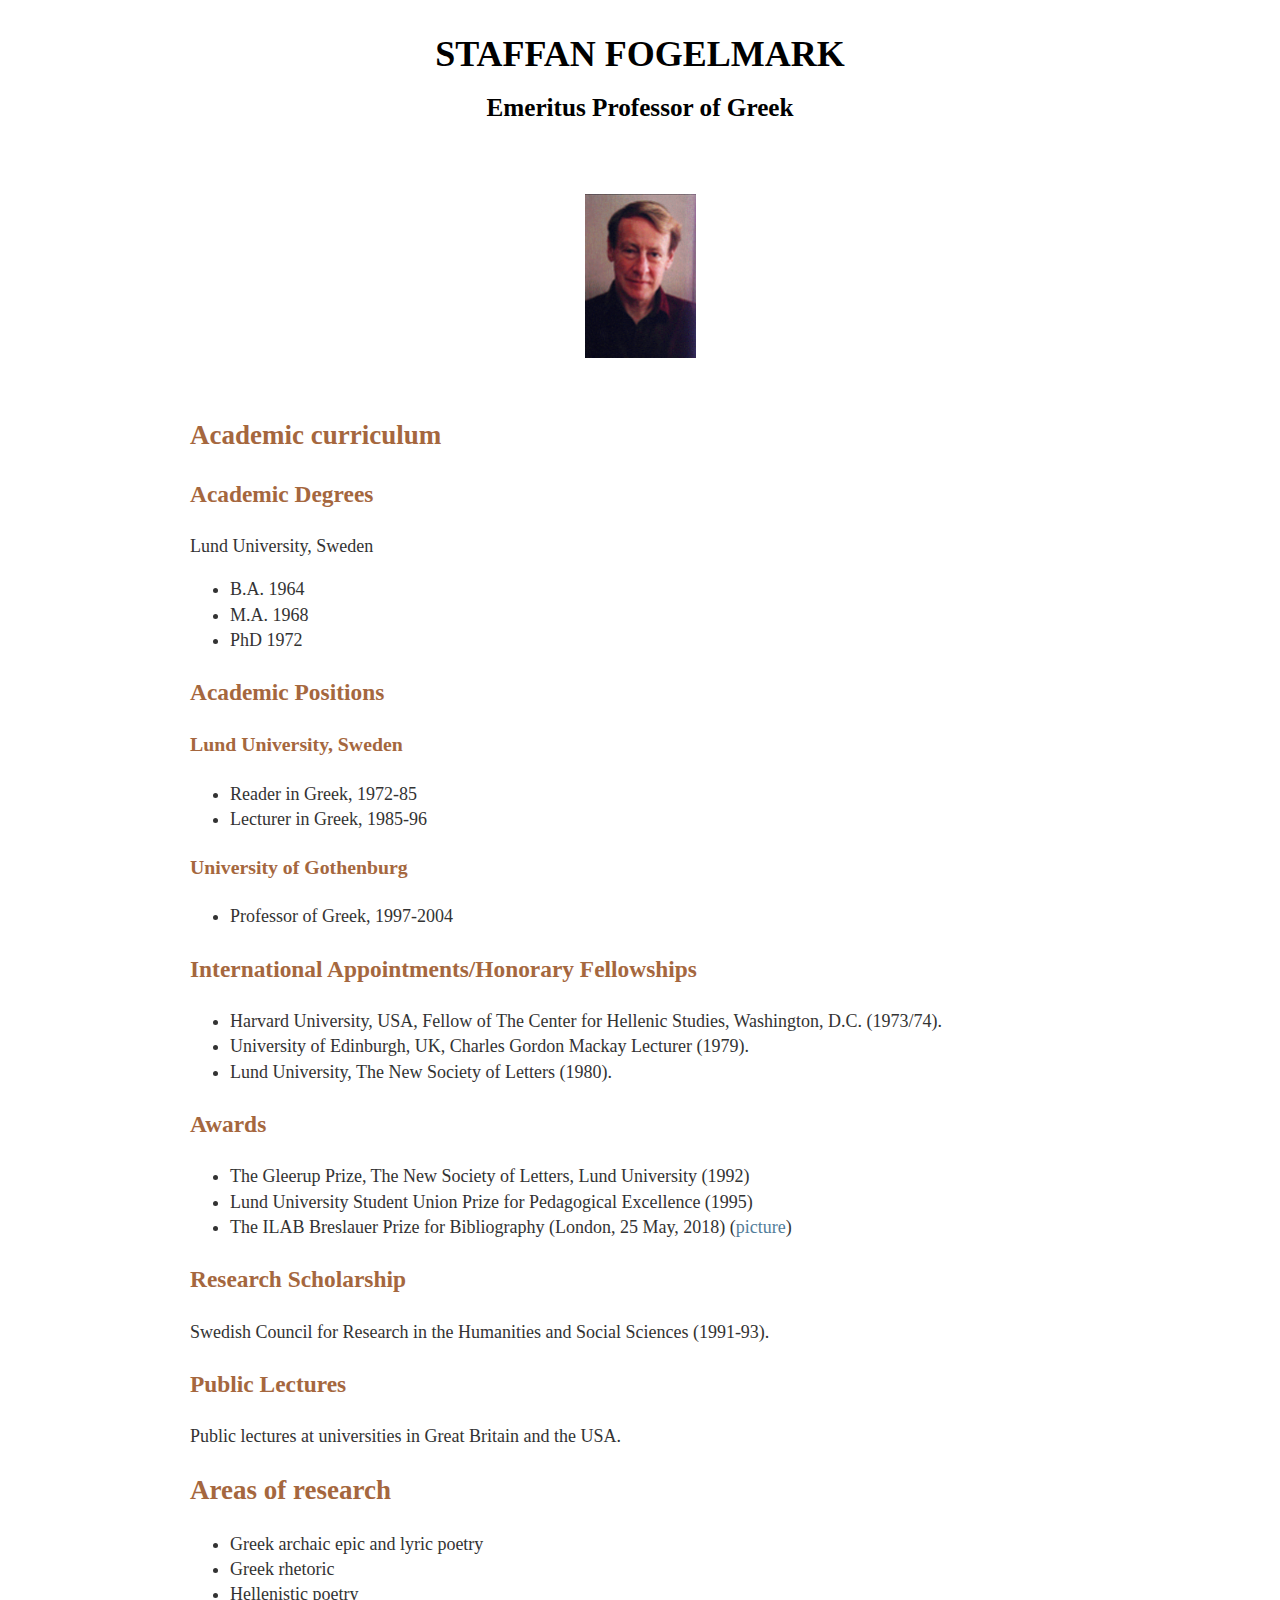
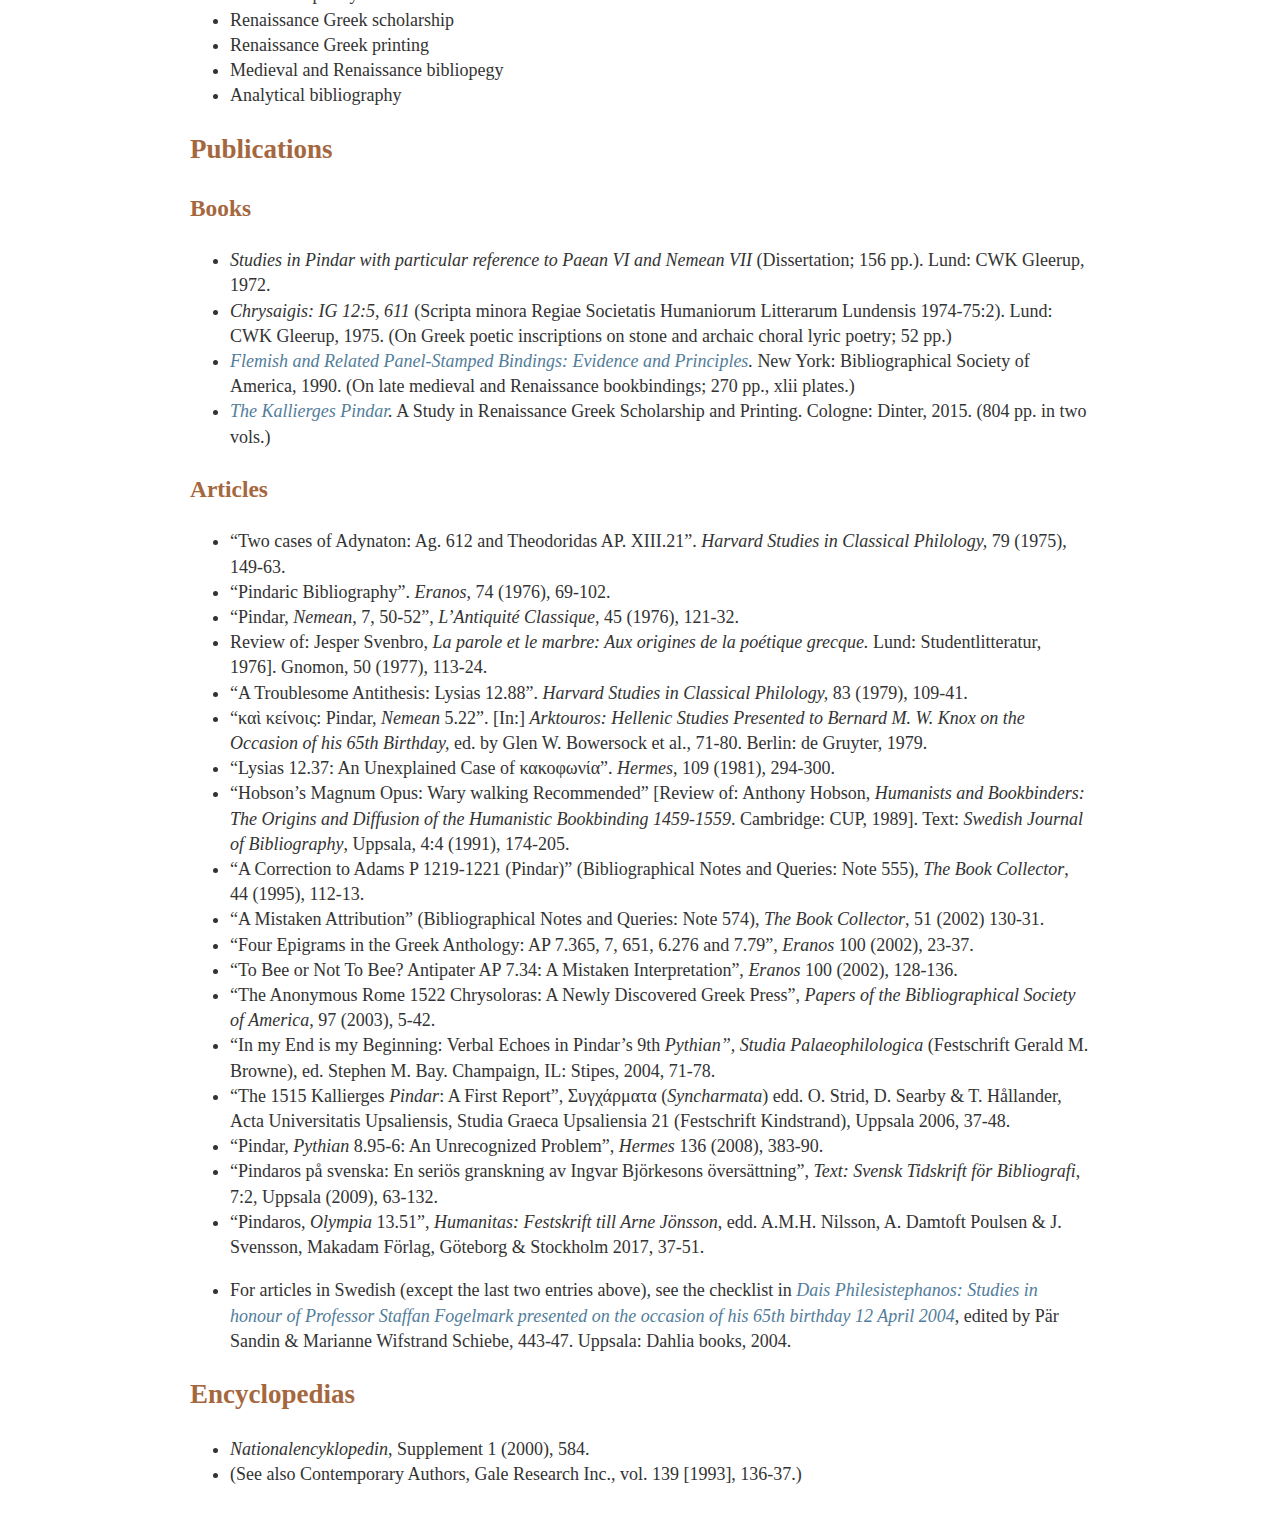
==== index.html @ eb16dbd5 "Add festskrift page, & update all html files to new css" ====
<?xml version="1.0" encoding="utf-8"?>
<!DOCTYPE html PUBLIC "-//W3C//DTD XHTML 1.0 Strict//EN"
"http://www.w3.org/TR/xhtml1/DTD/xhtml1-strict.dtd">
<html xmlns="http://www.w3.org/1999/xhtml" lang="en" xml:lang="en">
<head>
<!-- 2020-06-21 Sun 19:26 -->
<meta http-equiv="Content-Type" content="text/html;charset=utf-8" />
<meta name="viewport" content="width=device-width, initial-scale=1" />
<title>STAFFAN FOGELMARK</title>
<meta name="generator" content="Org mode" />
<meta name="description" content="Official homepage of Professor Staffan Fogelmark"
 />
<meta name="keywords" content="Staffan Fogelmark staffan fogelmark" />
<style type="text/css">
 <!--/*--><![CDATA[/*><!--*/
  .title  { text-align: center;
             margin-bottom: .2em; }
  .subtitle { text-align: center;
              font-size: medium;
              font-weight: bold;
              margin-top:0; }
  .todo   { font-family: monospace; color: red; }
  .done   { font-family: monospace; color: green; }
  .priority { font-family: monospace; color: orange; }
  .tag    { background-color: #eee; font-family: monospace;
            padding: 2px; font-size: 80%; font-weight: normal; }
  .timestamp { color: #bebebe; }
  .timestamp-kwd { color: #5f9ea0; }
  .org-right  { margin-left: auto; margin-right: 0px;  text-align: right; }
  .org-left   { margin-left: 0px;  margin-right: auto; text-align: left; }
  .org-center { margin-left: auto; margin-right: auto; text-align: center; }
  .underline { text-decoration: underline; }
  #postamble p, #preamble p { font-size: 90%; margin: .2em; }
  p.verse { margin-left: 3%; }
  pre {
    border: 1px solid #ccc;
    box-shadow: 3px 3px 3px #eee;
    padding: 8pt;
    font-family: monospace;
    overflow: auto;
    margin: 1.2em;
  }
  pre.src {
    position: relative;
    overflow: visible;
    padding-top: 1.2em;
  }
  pre.src:before {
    display: none;
    position: absolute;
    background-color: white;
    top: -10px;
    right: 10px;
    padding: 3px;
    border: 1px solid black;
  }
  pre.src:hover:before { display: inline;}
  /* Languages per Org manual */
  pre.src-asymptote:before { content: 'Asymptote'; }
  pre.src-awk:before { content: 'Awk'; }
  pre.src-C:before { content: 'C'; }
  /* pre.src-C++ doesn't work in CSS */
  pre.src-clojure:before { content: 'Clojure'; }
  pre.src-css:before { content: 'CSS'; }
  pre.src-D:before { content: 'D'; }
  pre.src-ditaa:before { content: 'ditaa'; }
  pre.src-dot:before { content: 'Graphviz'; }
  pre.src-calc:before { content: 'Emacs Calc'; }
  pre.src-emacs-lisp:before { content: 'Emacs Lisp'; }
  pre.src-fortran:before { content: 'Fortran'; }
  pre.src-gnuplot:before { content: 'gnuplot'; }
  pre.src-haskell:before { content: 'Haskell'; }
  pre.src-hledger:before { content: 'hledger'; }
  pre.src-java:before { content: 'Java'; }
  pre.src-js:before { content: 'Javascript'; }
  pre.src-latex:before { content: 'LaTeX'; }
  pre.src-ledger:before { content: 'Ledger'; }
  pre.src-lisp:before { content: 'Lisp'; }
  pre.src-lilypond:before { content: 'Lilypond'; }
  pre.src-lua:before { content: 'Lua'; }
  pre.src-matlab:before { content: 'MATLAB'; }
  pre.src-mscgen:before { content: 'Mscgen'; }
  pre.src-ocaml:before { content: 'Objective Caml'; }
  pre.src-octave:before { content: 'Octave'; }
  pre.src-org:before { content: 'Org mode'; }
  pre.src-oz:before { content: 'OZ'; }
  pre.src-plantuml:before { content: 'Plantuml'; }
  pre.src-processing:before { content: 'Processing.js'; }
  pre.src-python:before { content: 'Python'; }
  pre.src-R:before { content: 'R'; }
  pre.src-ruby:before { content: 'Ruby'; }
  pre.src-sass:before { content: 'Sass'; }
  pre.src-scheme:before { content: 'Scheme'; }
  pre.src-screen:before { content: 'Gnu Screen'; }
  pre.src-sed:before { content: 'Sed'; }
  pre.src-sh:before { content: 'shell'; }
  pre.src-sql:before { content: 'SQL'; }
  pre.src-sqlite:before { content: 'SQLite'; }
  /* additional languages in org.el's org-babel-load-languages alist */
  pre.src-forth:before { content: 'Forth'; }
  pre.src-io:before { content: 'IO'; }
  pre.src-J:before { content: 'J'; }
  pre.src-makefile:before { content: 'Makefile'; }
  pre.src-maxima:before { content: 'Maxima'; }
  pre.src-perl:before { content: 'Perl'; }
  pre.src-picolisp:before { content: 'Pico Lisp'; }
  pre.src-scala:before { content: 'Scala'; }
  pre.src-shell:before { content: 'Shell Script'; }
  pre.src-ebnf2ps:before { content: 'ebfn2ps'; }
  /* additional language identifiers per "defun org-babel-execute"
       in ob-*.el */
  pre.src-cpp:before  { content: 'C++'; }
  pre.src-abc:before  { content: 'ABC'; }
  pre.src-coq:before  { content: 'Coq'; }
  pre.src-groovy:before  { content: 'Groovy'; }
  /* additional language identifiers from org-babel-shell-names in
     ob-shell.el: ob-shell is the only babel language using a lambda to put
     the execution function name together. */
  pre.src-bash:before  { content: 'bash'; }
  pre.src-csh:before  { content: 'csh'; }
  pre.src-ash:before  { content: 'ash'; }
  pre.src-dash:before  { content: 'dash'; }
  pre.src-ksh:before  { content: 'ksh'; }
  pre.src-mksh:before  { content: 'mksh'; }
  pre.src-posh:before  { content: 'posh'; }
  /* Additional Emacs modes also supported by the LaTeX listings package */
  pre.src-ada:before { content: 'Ada'; }
  pre.src-asm:before { content: 'Assembler'; }
  pre.src-caml:before { content: 'Caml'; }
  pre.src-delphi:before { content: 'Delphi'; }
  pre.src-html:before { content: 'HTML'; }
  pre.src-idl:before { content: 'IDL'; }
  pre.src-mercury:before { content: 'Mercury'; }
  pre.src-metapost:before { content: 'MetaPost'; }
  pre.src-modula-2:before { content: 'Modula-2'; }
  pre.src-pascal:before { content: 'Pascal'; }
  pre.src-ps:before { content: 'PostScript'; }
  pre.src-prolog:before { content: 'Prolog'; }
  pre.src-simula:before { content: 'Simula'; }
  pre.src-tcl:before { content: 'tcl'; }
  pre.src-tex:before { content: 'TeX'; }
  pre.src-plain-tex:before { content: 'Plain TeX'; }
  pre.src-verilog:before { content: 'Verilog'; }
  pre.src-vhdl:before { content: 'VHDL'; }
  pre.src-xml:before { content: 'XML'; }
  pre.src-nxml:before { content: 'XML'; }
  /* add a generic configuration mode; LaTeX export needs an additional
     (add-to-list 'org-latex-listings-langs '(conf " ")) in .emacs */
  pre.src-conf:before { content: 'Configuration File'; }

  table { border-collapse:collapse; }
  caption.t-above { caption-side: top; }
  caption.t-bottom { caption-side: bottom; }
  td, th { vertical-align:top;  }
  th.org-right  { text-align: center;  }
  th.org-left   { text-align: center;   }
  th.org-center { text-align: center; }
  td.org-right  { text-align: right;  }
  td.org-left   { text-align: left;   }
  td.org-center { text-align: center; }
  dt { font-weight: bold; }
  .footpara { display: inline; }
  .footdef  { margin-bottom: 1em; }
  .figure { padding: 1em; }
  .figure p { text-align: center; }
  .inlinetask {
    padding: 10px;
    border: 2px solid gray;
    margin: 10px;
    background: #ffffcc;
  }
  #org-div-home-and-up
   { text-align: right; font-size: 70%; white-space: nowrap; }
  textarea { overflow-x: auto; }
  .linenr { font-size: smaller }
  .code-highlighted { background-color: #ffff00; }
  .org-info-js_info-navigation { border-style: none; }
  #org-info-js_console-label
    { font-size: 10px; font-weight: bold; white-space: nowrap; }
  .org-info-js_search-highlight
    { background-color: #ffff00; color: #000000; font-weight: bold; }
  .org-svg { width: 90%; }
  /*]]>*/-->
</style>
<link rel="stylesheet" type="text/css" href="css/orgcss.css"/>
<script type="text/javascript">
/*
@licstart  The following is the entire license notice for the
JavaScript code in this tag.

Copyright (C) 2012-2019 Free Software Foundation, Inc.

The JavaScript code in this tag is free software: you can
redistribute it and/or modify it under the terms of the GNU
General Public License (GNU GPL) as published by the Free Software
Foundation, either version 3 of the License, or (at your option)
any later version.  The code is distributed WITHOUT ANY WARRANTY;
without even the implied warranty of MERCHANTABILITY or FITNESS
FOR A PARTICULAR PURPOSE.  See the GNU GPL for more details.

As additional permission under GNU GPL version 3 section 7, you
may distribute non-source (e.g., minimized or compacted) forms of
that code without the copy of the GNU GPL normally required by
section 4, provided you include this license notice and a URL
through which recipients can access the Corresponding Source.


@licend  The above is the entire license notice
for the JavaScript code in this tag.
*/
<!--/*--><![CDATA[/*><!--*/
 function CodeHighlightOn(elem, id)
 {
   var target = document.getElementById(id);
   if(null != target) {
     elem.cacheClassElem = elem.className;
     elem.cacheClassTarget = target.className;
     target.className = "code-highlighted";
     elem.className   = "code-highlighted";
   }
 }
 function CodeHighlightOff(elem, id)
 {
   var target = document.getElementById(id);
   if(elem.cacheClassElem)
     elem.className = elem.cacheClassElem;
   if(elem.cacheClassTarget)
     target.className = elem.cacheClassTarget;
 }
/*]]>*///-->
</script>
</head>
<body>
<div id="content">
<h1 class="title">STAFFAN FOGELMARK
<br />
<span class="subtitle">Emeritus Professor of Greek</span>
</h1>

<div class="figure">
<p><img src="fig/1272916_fogelmark.jpg" alt="1272916_fogelmark.jpg" />
</p>
</div>

<div id="outline-container-org87a8f55" class="outline-2">
<h2 id="org87a8f55">Academic curriculum</h2>
<div class="outline-text-2" id="text-org87a8f55">
</div>
<div id="outline-container-orgca1eeba" class="outline-3">
<h3 id="orgca1eeba">Academic Degrees</h3>
<div class="outline-text-3" id="text-orgca1eeba">
<p>
Lund University, Sweden
</p>
<ul class="org-ul">
<li>B.A. 1964</li>
<li>M.A. 1968</li>
<li>PhD 1972</li>
</ul>
</div>
</div>

<div id="outline-container-org11db9a5" class="outline-3">
<h3 id="org11db9a5">Academic Positions</h3>
<div class="outline-text-3" id="text-org11db9a5">
</div>
<div id="outline-container-org9c4eff7" class="outline-4">
<h4 id="org9c4eff7">Lund University, Sweden</h4>
<div class="outline-text-4" id="text-org9c4eff7">
<ul class="org-ul">
<li>Reader in Greek, 1972-85</li>
<li>Lecturer in Greek, 1985-96</li>
</ul>
</div>
</div>
<div id="outline-container-orgf4e1d28" class="outline-4">
<h4 id="orgf4e1d28">University of Gothenburg</h4>
<div class="outline-text-4" id="text-orgf4e1d28">
<ul class="org-ul">
<li>Professor of Greek, 1997-2004</li>
</ul>
</div>
</div>
</div>
<div id="outline-container-org08e26ce" class="outline-3">
<h3 id="org08e26ce">International Appointments/Honorary Fellowships</h3>
<div class="outline-text-3" id="text-org08e26ce">
<ul class="org-ul">
<li>Harvard University, USA, Fellow of The Center for Hellenic Studies,
Washington, D.C. (1973/74).</li>
<li>University of Edinburgh, UK,  Charles Gordon Mackay Lecturer (1979).</li>
<li>Lund University, The New Society of Letters (1980).</li>
</ul>
</div>
</div>
<div id="outline-container-org1803534" class="outline-3">
<h3 id="org1803534">Awards</h3>
<div class="outline-text-3" id="text-org1803534">
<ul class="org-ul">
<li>The Gleerup Prize, The New Society of Letters, Lund University (1992)</li>
<li>Lund University Student Union Prize for Pedagogical Excellence (1995)</li>
<li>The ILAB Breslauer Prize for Bibliography (London, 25 May, 2018)
(<a href="fig/ILAB.jpg">picture</a>)</li>
</ul>
</div>
</div>

<div id="outline-container-org3fcc61d" class="outline-3">
<h3 id="org3fcc61d">Research Scholarship</h3>
<div class="outline-text-3" id="text-org3fcc61d">
<p>
Swedish Council for Research in the Humanities and Social Sciences
(1991-93).
</p>
</div>
</div>

<div id="outline-container-orgf36fd91" class="outline-3">
<h3 id="orgf36fd91">Public Lectures</h3>
<div class="outline-text-3" id="text-orgf36fd91">
<p>
Public lectures at universities in Great Britain and the USA.
</p>
</div>
</div>
</div>

<div id="outline-container-org47e8cbd" class="outline-2">
<h2 id="org47e8cbd">Areas of research</h2>
<div class="outline-text-2" id="text-org47e8cbd">
<ul class="org-ul">
<li>Greek archaic epic and lyric poetry</li>
<li>Greek rhetoric</li>
<li>Hellenistic poetry</li>
<li>Renaissance Greek scholarship</li>
<li>Renaissance Greek printing</li>
<li>Medieval and Renaissance bibliopegy</li>
<li>Analytical bibliography</li>
</ul>
</div>
</div>
<div id="outline-container-org385c284" class="outline-2">
<h2 id="org385c284">Publications</h2>
<div class="outline-text-2" id="text-org385c284">
</div>
<div id="outline-container-orgb118a9b" class="outline-3">
<h3 id="orgb118a9b">Books</h3>
<div class="outline-text-3" id="text-orgb118a9b">
<ul class="org-ul">
<li><i>Studies in Pindar with particular reference to Paean VI and Nemean VII</i>
(Dissertation; 156 pp.). Lund: CWK Gleerup, 1972.</li>

<li><i>Chrysaigis: IG 12:5, 611</i> (Scripta minora Regiae Societatis Humaniorum
Litterarum Lundensis 1974-75:2). Lund: CWK Gleerup, 1975. (On Greek
poetic inscriptions on stone and archaic choral lyric poetry; 52 pp.)</li>

<li><i><a href="flemish.html">Flemish and Related Panel-Stamped Bindings: Evidence and Principles</a>.</i>
New York: Bibliographical Society of America, 1990. (On late medieval and
Renaissance bookbindings; 270 pp., xlii plates.)</li>
</ul>

<ul class="org-ul">
<li><i><a href="kallierges.html">The Kallierges Pindar</a>.</i> A Study in Renaissance Greek Scholarship and
Printing. Cologne: Dinter, 2015. (804 pp. in two vols.)</li>
</ul>
</div>
</div>

<div id="outline-container-org5cec3b7" class="outline-3">
<h3 id="org5cec3b7">Articles</h3>
<div class="outline-text-3" id="text-org5cec3b7">
<ul class="org-ul">
<li>“Two cases of Adynaton: Ag. 612 and Theodoridas AP. XIII.21”. <i>Harvard
Studies in Classical Philology,</i> 79 (1975), 149-63.</li>

<li>“Pindaric Bibliography”. <i>Eranos,</i> 74 (1976), 69-102.</li>

<li>“Pindar, <i>Nemean</i>, 7, 50-52”, <i>L’Antiquité Classique,</i> 45 (1976), 121-32.</li>

<li>Review of: Jesper Svenbro, <i>La parole et le marbre: Aux origines de la
poétique grecque.</i> Lund: Studentlitteratur, 1976]. Gnomon, 50 (1977),
113-24.</li>

<li>“A Troublesome Antithesis: Lysias 12.88”. <i>Harvard Studies in Classical
Philology,</i> 83 (1979), 109-41.</li>

<li>“καὶ κείνοις: Pindar, <i>Nemean</i> 5.22”. [In:] <i>Arktouros: Hellenic Studies
Presented to Bernard M. W. Knox on the Occasion of his 65th Birthday,</i> ed.
by Glen W. Bowersock et al., 71-80. Berlin: de Gruyter, 1979.</li>

<li>“Lysias 12.37: An Unexplained Case of κακοφωνία”. <i>Hermes</i>, 109 (1981), 294-300.</li>

<li>“Hobson’s Magnum Opus: Wary walking Recommended” [Review of: Anthony
Hobson, <i>Humanists and Bookbinders: The Origins and Diffusion of the
Humanistic Bookbinding 1459-1559</i>. Cambridge: CUP, 1989]. Text: <i>Swedish
Journal of Bibliography</i>, Uppsala, 4:4 (1991), 174-205.</li>

<li>“A Correction to Adams P 1219-1221 (Pindar)” (Bibliographical Notes and
Queries: Note 555), <i>The Book Collector</i>, 44 (1995), 112-13.</li>

<li>“A Mistaken Attribution” (Bibliographical Notes and Queries: Note 574),
<i>The Book Collector</i>, 51 (2002) 130-31.</li>

<li>“Four Epigrams in the Greek Anthology: AP 7.365, 7, 651, 6.276 and 7.79”,
<i>Eranos</i> 100 (2002), 23-37.</li>

<li>“To Bee or Not To Bee? Antipater AP 7.34: A Mistaken Interpretation”,
<i>Eranos</i> 100 (2002), 128-136.</li>

<li>“The Anonymous Rome 1522 Chrysoloras: A Newly Discovered Greek Press”,
<i>Papers of the Bibliographical Society of America</i>, 97 (2003), 5-42.</li>

<li>“In my End is my Beginning: Verbal Echoes in Pindar’s 9th <i>Pythian”,
Studia Palaeophilologica</i> (Festschrift Gerald M. Browne), ed. Stephen M.
Bay. Champaign, IL: Stipes, 2004, 71-78.</li>

<li>“The 1515 Kallierges <i>Pindar</i>: A First Report”, Συγχάρματα (<i>Syncharmata</i>)
edd. O. Strid, D. Searby &amp; T. Hållander, Acta Universitatis Upsaliensis,
Studia Graeca Upsaliensia 21 (Festschrift Kindstrand), Uppsala 2006, 37-48.</li>

<li>“Pindar, <i>Pythian</i> 8.95-6: An Unrecognized Problem”, <i>Hermes</i> 136 (2008),
383-90.</li>

<li>“Pindaros på svenska: En seriös granskning av Ingvar Björkesons
översättning”, <i>Text: Svensk Tidskrift för Bibliografi</i>, 7:2, Uppsala
(2009), 63-132.</li>

<li>“Pindaros, <i>Olympia</i> 13.51”, <i>Humanitas: Festskrift till Arne Jönsson</i>,
edd. A.M.H. Nilsson, A. Damtoft Poulsen &amp; J. Svensson, Makadam Förlag,
Göteborg &amp; Stockholm 2017, 37-51.</li>
</ul>

<p> </p>

<ul class="org-ul">
<li>For articles in Swedish (except the last two entries above),
see the checklist in
<i><a href="festskrift.html">Dais Philesistephanos: Studies in honour of Professor Staffan Fogelmark presented on the occasion of his 65th birthday 12 April 2004</a></i>,
edited by Pär Sandin &amp; Marianne Wifstrand Schiebe, 443-47.
Uppsala: Dahlia books, 2004.</li>
</ul>
</div>
</div>
</div>

<div id="outline-container-org5dc08b5" class="outline-2">
<h2 id="org5dc08b5">Encyclopedias</h2>
<div class="outline-text-2" id="text-org5dc08b5">
<ul class="org-ul">
<li><i>Nationalencyklopedin</i>, Supplement 1 (2000), 584.</li>

<li>(See also Contemporary Authors, Gale Research Inc., vol. 139 [1993],
136-37.)</li>
</ul>
</div>
</div>
</div>
</body>
</html>
---- css/orgcss.css ----
/*! normalize.css v4.1.1 | MIT License | github.com/necolas/normalize.css */
html{
    font-family:sans-serif;
    line-height:1.15;
    -ms-text-size-adjust:100%;
    -webkit-text-size-adjust:100%
}
body{
    margin:0
}
article,aside,details,figcaption,figure,footer,header,main,menu,nav,section,summary{
    display:block
}

audio,canvas,progress,video{
    display:inline-block
}

audio:not([controls]){
    display:none;
    height:0
}

progress{vertical-align:baseline}

[hidden],template{display:none}

a{background-color:transparent;-webkit-text-decoration-skip:objects}

a:active,a:hover{outline-width:0}

abbr[title]{border-bottom:none;text-decoration:underline;-webkit-text-decoration:underline dotted;text-decoration:underline dotted}

b,strong{
    font-weight:inherit;
    font-weight:bolder
}

dfn{font-style:italic}

h1{
    font-size:2em;
    margin:.67em 0
}

mark{background-color:#ff0;color:#000}

small{font-size:80%}

sub,sup{font-size:75%;line-height:0;position:relative;vertical-align:baseline}

sub{bottom:-.25em}

sup{top:-.5em}

img{border-style:none}

svg:not(:root){overflow:hidden}

code,kbd,pre,samp{font-family:monospace,monospace;font-size:1em}

figure{margin:1em 40px}

hr{box-sizing:content-box;height:0;overflow:visible}

button,input,optgroup,select,textarea{font:inherit;margin:0}

optgroup{font-weight:700}

button,input{overflow:visible}

button,select{text-transform:none}

[type=reset],[type=submit],button,html [type=button]{-webkit-appearance:button}

[type=button]::-moz-focus-inner,[type=reset]::-moz-focus-inner,[type=submit]::-moz-focus-inner,button::-moz-focus-inner{border-style:none;padding:0}

[type=button]:-moz-focusring,[type=reset]:-moz-focusring,[type=submit]:-moz-focusring,button:-moz-focusring{outline:1px dotted ButtonText}

fieldset{border:1px solid silver;margin:0 2px;padding:.35em .625em .75em}

legend{box-sizing:border-box;color:inherit;display:table;max-width:100%;padding:0;white-space:normal}

textarea{overflow:auto}

[type=checkbox],[type=radio]{box-sizing:border-box;padding:0}

[type=number]::-webkit-inner-spin-button,[type=number]::-webkit-outer-spin-button{height:auto}

[type=search]{-webkit-appearance:textfield;outline-offset:-2px}

[type=search]::-webkit-search-cancel-button,[type=search]::-webkit-search-decoration{-webkit-appearance:none}

::-webkit-input-placeholder{color:inherit;opacity:.54}

::-webkit-file-upload-button{-webkit-appearance:button;font:inherit}

body{color:#000;background-color:#fff}

.org-alert-high{color:#ff8c00;font-weight:700}

.org-alert-low{color:#00008b}

.org-alert-moderate{color:gold;font-weight:700}

.org-alert-saved-fringe{background-color:#f2f2f2}

.org-alert-trivial{color:Dark purple}

.org-alert-urgent{color:red;font-weight:700}

.org-anzu-match-1{color:#000;background-color:#7fffd4}

.org-anzu-match-2{color:#000;background-color:#00ff7f}

.org-anzu-match-3{color:#000;background-color:#ff0}

.org-anzu-mode-line,.org-anzu-mode-line-no-match{color:#008b00;font-weight:700}

.org-anzu-replace-highlight{color:#b0e2ff;background-color:#cd00cd}

.org-anzu-replace-to{color:red}

.org-bbdb-field-name{color:sienna}

.org-bbdb-name{color:#00f}

.org-bbdb-organization{color:#b22222}

.org-beacon-fallback-background{background-color:#000}

.org-biblio-results-header{color:#483d8b;font-size:150%;font-weight:700}

.org-bold{font-weight:700}

.org-bold-italic{font-weight:700;font-style:italic}

.org-bookmark-menu-bookmark{font-weight:700}

.org-bookmark-menu-heading{color:#228b22}

.org-buffer-menu-buffer{font-weight:700}

.org-builtin{color:#483d8b}

.org-button{color:#3a5fcd;text-decoration:underline}

.org-c-annotation{color:#008b8b}

.org-cal-china-x-general-holiday{background-color:#228b22}

.org-cal-china-x-important-holiday{background-color:#8b0000}

.org-calendar-iso-week{color:pink;font-weight:700}

.org-calendar-iso-week-header{color:#0ff}

.org-calendar-month-header{color:#00f}

.org-calendar-today{text-decoration:underline}

.org-calendar-weekday-header{color:#008b8b}

.org-calendar-weekend-header{color:#b22222}

.org-comint-highlight-input{font-weight:700}

.org-comint-highlight-prompt{color:#0000cd}

.org-comment,.org-comment-delimiter{color:#b22222}

.org-compilation-column-number{color:#8b2252}

.org-compilation-error{color:red;font-weight:700}

.org-compilation-info{color:#228b22;font-weight:700}

.org-compilation-line-number{color:#a020f0}

.org-compilation-mode-line-exit{color:#228b22;font-weight:700}

.org-compilation-mode-line-fail{color:red;font-weight:700}

.org-compilation-mode-line-run,.org-compilation-warning{color:#ff8c00;font-weight:700}

.org-completions-annotations{font-style:italic}

.org-completions-first-difference{font-weight:700}

.org-constant{color:#008b8b}

.org-cursor{background-color:#eead0e}

.org-custom-button{color:#000;background-color:#d3d3d3}

.org-custom-button-mouse{color:#000;background-color:#e5e5e5}

.org-custom-button-pressed{color:#000;background-color:#d3d3d3}

.org-custom-button-pressed-unraised{color:#8b008b;text-decoration:underline}

.org-custom-button-unraised{text-decoration:underline}

.org-custom-changed{color:#fff;background-color:#00f}

.org-custom-comment{background-color:#d9d9d9}

.org-custom-comment-tag{color:#00008b}

.org-custom-face-tag{color:#00f;font-weight:700}

.org-custom-group-subtitle{font-weight:700}

.org-custom-group-tag{color:#00f;font-size:120%;font-weight:700}

.org-custom-group-tag-1{color:red;font-size:120%;font-weight:700}

.org-custom-invalid{color:#ff0;background-color:red}

.org-custom-link{color:#3a5fcd;text-decoration:underline}

.org-custom-modified{color:#fff;background-color:#00f}

.org-custom-rogue{color:pink;background-color:#000}

.org-custom-saved{text-decoration:underline}

.org-custom-set{color:#00f;background-color:#fff}

.org-custom-state{color:#006400}

.org-custom-themed{color:#fff;background-color:#00f}

.org-custom-variable-button{font-weight:700;text-decoration:underline}

.org-custom-variable-tag{color:#00f;font-weight:700}

.org-custom-visibility{color:#3a5fcd;font-size:80%;text-decoration:underline}

.org-diary{color:red}

.org-diary-anniversary{color:#a020f0}

.org-diary-time{color:sienna}

.org-dired-async-failures{color:red}

.org-dired-async-message{color:#ff0}

.org-dired-async-mode-message{color:gold}

.org-dired-directory{color:#00f}

.org-dired-flagged{color:red;font-weight:700}

.org-dired-header{color:#228b22}

.org-dired-ignored{color:#7f7f7f}

.org-dired-mark{color:#008b8b}

.org-dired-marked{color:#ff8c00;font-weight:700}

.org-dired-perm-write{color:#b22222}

.org-dired-symlink{color:#a020f0}

.org-dired-warning{color:red;font-weight:700}

.org-doc{color:#8b2252}

.org-eldoc-highlight-function-argument{font-weight:700}

.org-epa-field-body{font-style:italic}

.org-epa-field-name,.org-epa-mark{font-weight:700}

.org-epa-mark{color:red}

.org-epa-string{color:#00008b}

.org-epa-validity-disabled{font-style:italic}

.org-epa-validity-high{font-weight:700}

.org-epa-validity-low,.org-epa-validity-medium{font-style:italic}

.org-error{color:red;font-weight:700}

.org-escape-glyph{color:brown}

.org-evil-ex-commands{font-style:italic;text-decoration:underline}

.org-evil-ex-info{color:red;font-style:italic}

.org-evil-ex-lazy-highlight{background-color:#afeeee}

.org-evil-ex-search{color:#b0e2ff;background-color:#cd00cd}

.org-evil-ex-substitute-matches{background-color:#afeeee}

.org-evil-ex-substitute-replacement{color:red;text-decoration:underline}

.org-ffap{background-color:#b4eeb4}

.org-file-name-shadow{color:#7f7f7f}

.org-flycheck-error{text-decoration:underline}

.org-flycheck-error-list-checker-name{color:#00f}

.org-flycheck-error-list-column-number{color:#008b8b}

.org-flycheck-error-list-error{color:red;font-weight:700}

.org-flycheck-error-list-filename{color:sienna}

.org-flycheck-error-list-highlight{background-color:#b4eeb4}

.org-flycheck-error-list-id,.org-flycheck-error-list-id-with-explainer{color:#228b22}

.org-flycheck-error-list-info{color:#228b22;font-weight:700}

.org-flycheck-error-list-line-number{color:#008b8b}

.org-flycheck-error-list-warning{color:#ff8c00;font-weight:700}

.org-flycheck-fringe-error{color:red;font-weight:700}

.org-flycheck-fringe-info{color:#228b22;font-weight:700}

.org-flycheck-fringe-warning{color:#ff8c00;font-weight:700}

.org-flycheck-info,.org-flycheck-warning,.org-flyspell-duplicate,.org-flyspell-incorrect{text-decoration:underline}

.org-fringe{background-color:#f2f2f2}

.org-function-name{color:#00f}

.org-glyphless-char{font-size:60%}

.org-golden-ratio-scroll-highlight-line{color:#fff;background-color:#53868b;font-weight:700}

.org-header-line{color:#333;background-color:#e5e5e5}

.org-helm-action{text-decoration:underline}

.org-helm-bookmark-addressbook{color:tomato}

.org-helm-bookmark-directory{color:#8b0000;background-color:#d3d3d3}

.org-helm-bookmark-file{color:#00b2ee}

.org-helm-bookmark-file-not-found{color:#6c7b8b}

.org-helm-bookmark-gnus{color:#f0f}

.org-helm-bookmark-info{color:#0f0}

.org-helm-bookmark-man{color:#8b5a00}

.org-helm-bookmark-w3m{color:#ff0}

.org-helm-buffer-archive{color:gold}

.org-helm-buffer-directory{color:#8b0000;background-color:#d3d3d3}

.org-helm-buffer-file{color:#483d8b}

.org-helm-buffer-modified{color:#b22222}

.org-helm-buffer-not-saved{color:#ee6363}

.org-helm-buffer-process{color:#cd6839}

.org-helm-buffer-saved-out{color:red;background-color:#000}

.org-helm-buffer-size{color:#708090}

.org-helm-candidate-number,.org-helm-candidate-number-suspended{color:#000;background-color:#faffb5}

.org-helm-delete-async-message{color:#ff0}

.org-helm-etags-file{color:#8b814c;text-decoration:underline}

.org-helm-ff-denied{color:red;background-color:#000}

.org-helm-ff-directory{color:#8b0000;background-color:#d3d3d3}

.org-helm-ff-dirs{color:#00f}

.org-helm-ff-dotted-directory{color:#000;background-color:#696969}

.org-helm-ff-dotted-symlink-directory{color:#ff8c00;background-color:#696969}

.org-helm-ff-executable{color:#0f0}

.org-helm-ff-file{color:#483d8b}

.org-helm-ff-invalid-symlink{color:#000;background-color:red}

.org-helm-ff-pipe{color:#ff0;background-color:#000}

.org-helm-ff-prefix{color:#000;background-color:#ff0}

.org-helm-ff-socket{color:#ff1493}

.org-helm-ff-suid{color:#fff;background-color:red}

.org-helm-ff-symlink{color:#b22222}

.org-helm-ff-truename{color:#8b2252}

.org-helm-grep-cmd-line{color:#228b22}

.org-helm-grep-file{color:#8a2be2;text-decoration:underline}

.org-helm-grep-finish{color:#0f0}

.org-helm-grep-lineno{color:#ff7f00}

.org-helm-grep-match{color:#b00000}

.org-helm-header{color:#333;background-color:#e5e5e5}

.org-helm-header-line-left-margin{color:#000;background-color:#ff0}

.org-helm-helper{color:#333;background-color:#e5e5e5}

.org-helm-history-deleted{color:#000;background-color:red}

.org-helm-history-remote{color:#ff6a6a}

.org-helm-lisp-completion-info{color:red}

.org-helm-lisp-show-completion{background-color:#2f4f4f}

.org-helm-locate-finish{color:#0f0}

.org-helm-m-x-key{color:orange;text-decoration:underline}

.org-helm-match{color:#b00000}

.org-helm-match-item{color:#b0e2ff;background-color:#cd00cd}

.org-helm-minibuffer-prompt{color:#0000cd}

.org-helm-moccur-buffer{color:#00ced1;text-decoration:underline}

.org-helm-non-file-buffer{font-style:italic}

.org-helm-prefarg{color:red}

.org-helm-resume-need-update{background-color:red}

.org-helm-selection{background-color:#097209}

.org-helm-selection-line{background-color:#b4eeb4}

.org-helm-separator{color:#ffbfb5}

.org-helm-source-header{color:#000;background-color:#abd7f0;font-size:130%;font-weight:700}

.org-helm-visible-mark{background-color:#d1f5ea}

.org-help-argument-name{font-style:italic}

.org-highlight{background-color:#b4eeb4}

.org-highlight-indent-guides-character{color:#e6e6e6}

.org-highlight-indent-guides-even{background-color:#e6e6e6}

.org-highlight-indent-guides-odd{background-color:#f3f3f3}

.org-highlight-indent-guides-stack-character{color:#ccc}

.org-highlight-indent-guides-stack-even{background-color:#ccc}

.org-highlight-indent-guides-stack-odd{background-color:#d9d9d9}

.org-highlight-indent-guides-top-character{color:#b3b3b3}

.org-highlight-indent-guides-top-even{background-color:#b3b3b3}

.org-highlight-indent-guides-top-odd{background-color:silver}

.org-highlight-numbers-number{color:#008b8b}

.org-hl-line{background-color:#b4eeb4}

.org-holiday{background-color:pink}

.org-hydra-face-amaranth{color:#e52b50;font-weight:700}

.org-hydra-face-blue{color:#00f;font-weight:700}

.org-hydra-face-pink{color:#ff6eb4;font-weight:700}

.org-hydra-face-red{color:red;font-weight:700}

.org-hydra-face-teal{color:#367588;font-weight:700}

.org-ido-first-match{font-weight:700}

.org-ido-incomplete-regexp{color:red;font-weight:700}

.org-ido-indicator{color:#ff0;background-color:red}

.org-ido-only-match{color:#228b22}

.org-ido-subdir{color:red}

.org-ido-virtual{color:#483d8b}

.org-info-header-node{color:brown;font-weight:700;font-style:italic}

.org-info-header-xref{color:#3a5fcd;text-decoration:underline}

.org-info-index-match{background-color:#ff0}

.org-info-menu-header{font-weight:700}

.org-info-menu-star{color:red}

.org-info-node{color:brown;font-weight:700;font-style:italic}

.org-info-title-1{font-size:172%;font-weight:700}

.org-info-title-2{font-size:144%;font-weight:700}

.org-info-title-3{font-size:120%;font-weight:700}

.org-info-title-4{font-weight:700}

.org-info-xref{color:#3a5fcd;text-decoration:underline}

.org-isearch{color:#b0e2ff;background-color:#cd00cd}

.org-isearch-fail{background-color:#ffc1c1}

.org-italic{font-style:italic}

.org-keyword{color:#a020f0}

.org-lazy-highlight{background-color:#afeeee}

.org-link{color:#3a5fcd;text-decoration:underline}

.org-link-visited{color:#8b008b;text-decoration:underline}

.org-lv-separator{background-color:#ccc}

.org-match{background-color:#ff0}

.org-mcXcursor-bar{background-color:#000}

.org-mcXregion{background-color:gtk_selection_bg_color}

.org-me-dired-dim-0{color:#b3b3b3}

.org-me-dired-dim-1{color:#7f7f7f}

.org-me-dired-executable{color:#0f0}

.org-message-cited-text{color:red}

.org-message-header-cc{color:#191970}

.org-message-header-name{color:#6495ed}

.org-message-header-newsgroups{color:#00008b;font-weight:700;font-style:italic}

.org-message-header-other{color:#4682b4}

.org-message-header-subject{color:navy;font-weight:700}

.org-message-header-to{color:#191970;font-weight:700}

.org-message-header-xheader{color:#00f}

.org-message-mml{color:#228b22}

.org-message-separator{color:brown}

.org-minibuffer-prompt{color:#0000cd}

.org-mm-command-output{color:#cd0000}

.org-mode-line{color:#000;background-color:#bfbfbf}

.org-mode-line-buffer-id,.org-mode-line-buffer-id-inactive,.org-mode-line-emphasis{font-weight:700}

.org-mode-line-inactive{color:#333;background-color:#e5e5e5}

.org-mu4e-attach-number{color:sienna;font-weight:700}

.org-mu4e-cited-1{color:#483d8b;font-style:italic}

.org-mu4e-cited-2{color:#5cacee;font-style:italic}

.org-mu4e-cited-3{color:sienna;font-style:italic}

.org-mu4e-cited-4{color:#a020f0;font-style:italic}

.org-mu4e-cited-5,.org-mu4e-cited-6{color:#b22222;font-style:italic}

.org-mu4e-cited-7{color:#228b22;font-style:italic}

.org-mu4e-compose-header,.org-mu4e-compose-separator{color:brown;font-style:italic}

.org-mu4e-contact{color:sienna}

.org-mu4e-context{color:#006400;font-weight:700}

.org-mu4e-draft{color:#8b2252}

.org-mu4e-flagged{color:#008b8b;font-weight:700}

.org-mu4e-footer{color:#b22222}

.org-mu4e-forwarded{color:#483d8b}

.org-mu4e-header{color:#000;background-color:#fff}

.org-mu4e-header-highlight{background-color:#000;font-weight:700;text-decoration:underline}

.org-mu4e-header-key{color:#6495ed;font-weight:700}

.org-mu4e-header-marks{color:#483d8b}

.org-mu4e-header-title,.org-mu4e-header-value{color:#228b22}

.org-mu4e-highlight{background-color:#b4eeb4}

.org-mu4e-link{color:#3a5fcd;text-decoration:underline}

.org-mu4e-modeline{color:#8b4500;font-weight:700}

.org-mu4e-moved{color:#b22222;font-style:italic}

.org-mu4e-ok{color:#b22222;font-weight:700}

.org-mu4e-region-code{background-color:#2f4f4f}

.org-mu4e-replied,.org-mu4e-special-header-value{color:#483d8b}

.org-mu4e-system{color:#b22222;font-style:italic}

.org-mu4e-title{color:#228b22;font-weight:700}

.org-mu4e-trashed{color:#b22222;text-decoration:line-through}

.org-mu4e-unread{color:#a020f0;font-weight:700}

.org-mu4e-url-number{color:#008b8b;font-weight:700}

.org-mu4e-view-body{color:#000;background-color:#fff}

.org-mu4e-warning{color:red;font-weight:700}

.org-next-error{background-color:gtk_selection_bg_color}

.org-nobreak-space{color:brown;text-decoration:underline}

.org-org-agenda-calendar-event,.org-org-agenda-calendar-sexp{color:#000;background-color:#fff}

.org-org-agenda-clocking{background-color:#ff0}

.org-org-agenda-column-dateline{background-color:#e5e5e5}

.org-org-agenda-current-time{color:#b8860b}

.org-org-agenda-date{color:#00f}

.org-org-agenda-date-today{color:#00f;font-weight:700;font-style:italic}

.org-org-agenda-date-weekend{color:#00f;font-weight:700}

.org-org-agenda-diary{color:#000;background-color:#fff}

.org-org-agenda-dimmed-todo{color:#7f7f7f}

.org-org-agenda-done{color:#228b22}

.org-org-agenda-filter-category,.org-org-agenda-filter-effort,.org-org-agenda-filter-regexp,.org-org-agenda-filter-tags{color:#000;background-color:#bfbfbf}

.org-org-agenda-restriction-lock{background-color:#eee}

.org-org-agenda-structure{color:#00f}

.org-org-archived{color:#7f7f7f}

.org-org-block{color:#7f7f7f}

.org-org-block-begin-line,.org-org-block-end-line{color:#b22222}

.org-org-checkbox{font-weight:700}

.org-org-checkbox-statistics-done{color:#228b22;font-weight:700}

.org-org-checkbox-statistics-todo{color:red;font-weight:700}

.org-org-clock-overlay{color:#000;background-color:#d3d3d3}

.org-org-code{color:#7f7f7f}

.org-org-column,.org-org-column-title{background-color:#e5e5e5}

.org-org-column-title{font-weight:700;text-decoration:underline}

.org-org-date{color:#bfaf87;text-decoration:underline}

.org-org-date-selected{color:red}

.org-org-default{color:#000;background-color:#fff}

.org-org-document-info{color:#191970}

.org-org-document-info-keyword{color:#7f7f7f}

.org-org-document-title{color:#191970;font-weight:700}

.org-org-done{color:#228b22;font-weight:700}

.org-org-drawer{color:#00f}

.org-org-ellipsis{color:#b8860b;text-decoration:underline}

.org-org-footnote{color:#96b4cd;text-decoration:underline}

.org-org-formula{color:#b22222}

.org-org-habit-alert{background-color:#f5f946}

.org-org-habit-alert-future{background-color:#fafca9}

.org-org-habit-clear{background-color:#8270f9}

.org-org-habit-clear-future{background-color:#d6e4fc}

.org-org-habit-overdue{background-color:#f9372d}

.org-org-habit-overdue-future{background-color:#fc9590}

.org-org-habit-ready{background-color:#4df946}

.org-org-habit-ready-future{background-color:#acfca9}

.org-org-headline-done{color:#bc8f8f}

.org-org-hide{color:#fff}

.org-org-latex-and-related{color:#8b4513}

.org-org-level-1{color:#edd1c5}

.org-org-level-2{color:#ebebb7}

.org-org-level-3{color:#cce8cc}

.org-org-level-4{color:#c9deec}

.org-org-level-5{color:#dce3e8}

.org-org-level-6{color:#dde6dd}

.org-org-level-7{color:#e8e8ce}

.org-org-level-8{color:#e8dedb}

.org-org-link{color:#c5d2dc;text-decoration:underline}

.org-org-list-dt{font-weight:700}

.org-org-macro{color:#8b4513}

.org-org-meta-line{color:#b22222}

.org-org-mode-line-clock{color:#000;background-color:#bfbfbf}

.org-org-mode-line-clock-overrun{color:#000;background-color:red}

.org-org-priority{color:#a020f0}

.org-org-quote{color:#7f7f7f}

.org-org-ref-acronym{color:#ee7600;text-decoration:underline}

.org-org-ref-cite{color:#c3d5c3;text-decoration:underline}

.org-org-ref-glossary{color:#8968cd;text-decoration:underline}

.org-org-ref-label{color:#8b008b;text-decoration:underline}

.org-org-ref-ref{color:#e1cc96;text-decoration:underline}

.org-org-scheduled{color:#006400}

.org-org-scheduled-previously{color:#b22222}

.org-org-scheduled-today{color:#006400}

.org-org-sexp-date{color:#a020f0}

.org-org-special-keyword{color:#88949f}

.org-org-table{color:#00f}

.org-org-tag,.org-org-tag-group{font-weight:700}

.org-org-target{text-decoration:underline}

.org-org-time-grid{color:#b8860b}

.org-org-todo{color:red;font-weight:700}

.org-org-upcoming-deadline{color:#b22222}

.org-org-verbatim,.org-org-verse{color:#7f7f7f}

.org-org-warning{color:red;font-weight:700}

.org-outline-1{color:#00f}

.org-outline-2{color:sienna}

.org-outline-3{color:#a020f0}

.org-outline-4{color:#b22222}

.org-outline-5{color:#228b22}

.org-outline-6{color:#008b8b}

.org-outline-7{color:#483d8b}

.org-outline-8{color:#8b2252}

.org-package-description{color:#000;background-color:#fff}

.org-package-name{color:#3a5fcd;text-decoration:underline}

.org-package-status-avail-obso{color:#b22222}

.org-package-status-available{color:#000;background-color:#fff}

.org-package-status-built-in{color:#483d8b}

.org-package-status-dependency{color:#b22222}

.org-package-status-disabled{color:red;font-weight:700}

.org-package-status-external{color:#483d8b}

.org-package-status-held{color:#008b8b}

.org-package-status-incompat,.org-package-status-installed{color:#b22222}

.org-package-status-unsigned{color:red;font-weight:700}

.org-pdf-isearch-batch{background-color:#ff0}

.org-pdf-isearch-lazy{background-color:#afeeee}

.org-pdf-isearch-match{color:#b0e2ff;background-color:#cd00cd}

.org-pdf-occur-document{color:#8b2252}

.org-pdf-occur-page{color:#228b22}

.org-pdf-view-rectangle{background-color:#b4eeb4}

.org-pdf-view-region{background-color:gtk_selection_bg_color}

.org-powerline-active0{color:#000;background-color:#bfbfbf}

.org-powerline-active1{color:#fff;background-color:#2b2b2b}

.org-powerline-active2{color:#fff;background-color:#666}

.org-powerline-inactive0{color:#333;background-color:#e5e5e5}

.org-powerline-inactive1{color:#333;background-color:#1c1c1c}

.org-powerline-inactive2{color:#333;background-color:#333}

.org-preprocessor{color:#483d8b}

.org-query-replace{color:#b0e2ff;background-color:#cd00cd}

.org-rainbow-delimiters-depth-1{color:#ffdead}

.org-rainbow-delimiters-depth-2{color:#00bfff}

.org-rainbow-delimiters-depth-3{color:#ffdead}

.org-rainbow-delimiters-depth-4{color:#00bfff}

.org-rainbow-delimiters-depth-5{color:#ffdead}

.org-rainbow-delimiters-depth-6{color:#00bfff}

.org-rainbow-delimiters-depth-7{color:#ffdead}

.org-rainbow-delimiters-depth-8{color:#00bfff}

.org-rainbow-delimiters-depth-9{color:#ffdead}

.org-rainbow-delimiters-unmatched{color:#88090b}

.org-reb-match-0{background-color:#add8e6}

.org-reb-match-1{background-color:#7fffd4}

.org-reb-match-2{background-color:#00ff7f}

.org-reb-match-3{background-color:#ff0}

.org-rectangle-preview{background-color:gtk_selection_bg_color}

.org-regexp-grouping-backslash,.org-regexp-grouping-construct{font-weight:700}

.org-region{background-color:gtk_selection_bg_color}

.org-secondary-selection{background-color:#ff0}

.org-semantic-highlight-edits,.org-semantic-highlight-func-current-tag{background-color:#e5e5e5}

.org-semantic-unmatched-syntax{text-decoration:underline}

.org-sgml-namespace{color:#483d8b}

.org-sh-escaped-newline{color:#8b2252}

.org-sh-heredoc{color:#ee0}

.org-sh-quoted-exec{color:#f0f}

.org-shadow{color:#7f7f7f}

.org-show-paren-match{background-color:#40e0d0}

.org-show-paren-mismatch{color:#fff;background-color:#a020f0}

.org-sp-pair-overlay,.org-sp-show-pair-enclosing{background-color:#b4eeb4}

.org-sp-show-pair-match{background-color:#40e0d0}

.org-sp-show-pair-mismatch{color:#fff;background-color:#a020f0}

.org-sp-wrap-overlay{background-color:#b4eeb4}

.org-sp-wrap-overlay-closing-pair{color:red;background-color:#b4eeb4}

.org-sp-wrap-overlay-opening-pair{color:#0f0;background-color:#b4eeb4}

.org-sp-wrap-tag-overlay{background-color:#b4eeb4}

.org-spaceline-flycheck-error{color:#fc5c94;background-color:#333}

.org-spaceline-flycheck-info{color:#8de6f7;background-color:#333}

.org-spaceline-flycheck-warning{color:#f3ea98;background-color:#333}

.org-spaceline-python-venv{color:#fbf}

.org-speedbar-button{color:#008b00}

.org-speedbar-directory{color:#00008b}

.org-speedbar-file{color:#008b8b}

.org-speedbar-highlight{background-color:#0f0}

.org-speedbar-selected{color:red;text-decoration:underline}

.org-speedbar-separator{color:#fff;background-color:#00f;text-decoration:overline}

.org-speedbar-tag{color:brown}

.org-string{color:#8b2252}

.org-success{color:#228b22;font-weight:700}

.org-table-cell{color:#e5e5e5;background-color:#00f}

.org-tex-math{color:#8b2252}

.org-tool-bar{color:#000;background-color:#bfbfbf}

.org-tooltip{color:#000;background-color:#ffffe0}

.org-trailing-whitespace{background-color:red}

.org-tty-menu-disabled{color:#d3d3d3;background-color:#00f}

.org-tty-menu-enabled{color:#ff0;background-color:#00f;font-weight:700}

.org-tty-menu-selected{background-color:red}

.org-type{color:#228b22}

.org-underline{text-decoration:underline}

.org-undo-tree-visualizer-active-branch{color:#000;font-weight:700}

.org-undo-tree-visualizer-current{color:red}

.org-undo-tree-visualizer-default{color:#bebebe}

.org-undo-tree-visualizer-register{color:#ff0}

.org-undo-tree-visualizer-unmodified{color:#0ff}

.org-variable-name{color:sienna}

.org-vhlXdefault{background-color:#ff0}

.org-warning{color:#ff8c00;font-weight:700}

.org-warning-1{color:red;font-weight:700}

.org-wgrep{color:#fff;background-color:#228b22}

.org-wgrep-delete{color:pink;background-color:#228b22}

.org-wgrep-done{color:#00f}

.org-wgrep-file{color:#fff;background-color:#228b22}

.org-wgrep-reject{color:red;font-weight:700}

.org-which-key-command-description{color:#00f}

.org-which-key-docstring{color:#b22222}

.org-which-key-group-description{color:#a020f0}

.org-which-key-highlighted-command{color:#00f;text-decoration:underline}

.org-which-key-key{color:#008b8b}

.org-which-key-local-map-description{color:#00f}

.org-which-key-note,.org-which-key-separator{color:#b22222}

.org-which-key-special-key{color:#008b8b;font-weight:700}

.org-whitespace-big-indent{color:#b22222;background-color:red}

.org-whitespace-empty{color:#b22222;background-color:#ff0}

.org-whitespace-hspace{color:#d3d3d3;background-color:#cdc9a5}

.org-whitespace-indentation{color:#b22222;background-color:#ff0}

.org-whitespace-line{color:violet;background-color:#333}

.org-whitespace-newline{color:#d3d3d3}

.org-whitespace-space{color:#d3d3d3;background-color:#ffffe0}

.org-whitespace-space-after-tab{color:#b22222;background-color:#ff0}

.org-whitespace-space-before-tab{color:#b22222;background-color:#ff8c00}

.org-whitespace-tab{color:#d3d3d3;background-color:beige}

.org-whitespace-trailing{color:#ff0;background-color:red;font-weight:700}

.org-widget-button{font-weight:700}

.org-widget-button-pressed{color:red}

.org-widget-documentation{color:#006400}

.org-widget-field{background-color:#d9d9d9}

.org-widget-inactive{color:#7f7f7f}

.org-widget-single-line-field{background-color:#d9d9d9}

.org-window-divider{color:#999}

.org-window-divider-first-pixel{color:#ccc}

.org-window-divider-last-pixel{color:#666}

a{color:inherit;background-color:inherit;font:inherit;text-decoration:inherit}

a:hover{text-decoration:underline}

body{width:95%;margin:2% auto;font-size:14px;line-height:1.4em;font-family:Georgia,serif;color:#333}

@media screen and (min-width:600px){
    body {
        font-size:18px
    }
}

@media screen and (min-width:910px){
    body{width:900px}
}

::-moz-selection{background:#d6edff}

::selection{background:#d6edff}

p{margin:1em auto}

dl,ol,ul{margin:0 auto}

.title{margin:.8em auto;
       color:#000}

.subtitle,.title{
    text-align:center
}

.subtitle{
    font-size:0.7em;
    line-height:1.4;
    font-weight:700;
    margin:1em auto
         }

.abstract{
    margin:auto;
    width:80%;
    font-style:italic
}

.abstract p:last-of-type:before{
    content:"    ";
    white-space:pre
}

.status{
    font-size:90%;
    margin:2em auto
}

[class^=section-number-]{margin-right:.5em}

[id^=orgheadline]{clear:both}

#footnotes{font-size:90%}

.footpara{display:inline;margin:.2em auto}

.footdef{margin-bottom:1em}

.footdef sup{padding-right:.5em}

a{color:#527d9a;text-decoration:none}

a:hover{color:#035;border-bottom:1px dotted}

figure{padding:0;margin:1em auto;text-align:center}

img{
    max-width:100%;
    vertical-align:middle
}

.MathJax_Display{margin:0!important;width:90%!important}

/* subsections */
h1,h2,h3,h4,h5,h6{
    color:#a5673e;
    line-height:1em;
    font-family: Garamond,Baskerville,Baskerville Old Face,Hoefler Text,Times New Roman,serif
    /* font-family:Helvetica,sans-serif */}

h1,h2,h3{line-height:1.4em}

h4,h5,h6{font-size:1em}

@media screen and (min-width:600px){
    h1{font-size:2em}

    h2{font-size:1.5em}

    h3{font-size:1.3em}

    h1,h2,h3{line-height:1.4em}

    h4,h5,h6{font-size:1.1em}}

dt{font-weight:700}

table{
    margin:1em auto;
    border-top:2px solid;
    border-collapse:collapse}

table,thead{border-bottom:2px solid}

table td+td,table th+th{border-left:1px solid grey}

table tr{border-top:1px solid #d3d3d3}

td,th{padding:.3em .6em;
      vertical-align:middle}

caption.t-above{caption-side:top}

caption.t-bottom{caption-side:bottom}

caption{margin-bottom:.3em}

figcaption{margin-top:.3em}

th.org-center,th.org-left,th.org-right{text-align:center}

td.org-right{text-align:right}

td.org-left{text-align:left}

td.org-center{text-align:center}

blockquote{margin:1em 2em;padding-left:1em;border-left:3px solid #ccc}

kbd{background-color:#f7f7f7;font-size:80%;margin:0 .1em;padding:.1em .6em}

.todo{background-color:red}

.done,.todo{color:#fff;padding:.1em .3em;border-radius:3px;background-clip:padding-box;font-size:80%;font-family:Lucida Console,monospace;line-height:1}

.done{background-color:green}

.priority{color:orange;font-family:Lucida Console,monospace}

#table-of-contents li{clear:both}

.tag{font-family:Lucida Console,monospace;font-size:.7em;font-weight:400}

.tag span{padding:.3em;float:right;margin-right:.5em;border:1px solid #bbb;border-radius:3px;background-clip:padding-box;color:#333;background-color:#eee;line-height:1}

.timestamp{color:#bebebe;font-size:90%}

.timestamp-kwd{color:#5f9ea0}

.org-right{margin-left:auto;margin-right:0;text-align:right}

.org-left{margin-left:0;margin-right:auto;text-align:left}

.org-center{margin-left:auto;margin-right:auto;text-align:center}

.underline{text-decoration:underline}

#postamble p,#preamble p{font-size:90%;margin:.2em}

p.verse{margin-left:3%}

:not(pre)>code{padding:2px 5px;margin:auto 1px;border:1px solid #ddd;border-radius:3px;background-clip:padding-box;color:#333;font-size:80%}

.org-src-container{border:1px solid #ccc;box-shadow:3px 3px 3px #eee;font-family:Lucida Console,monospace;font-size:80%;margin:1em auto;padding:.1em .5em;position:relative}

.org-src-container>pre{overflow:auto}

.org-src-container>pre:before{display:block;position:absolute;background-color:#b3b3b3;top:0;right:0;padding:0 .5em;border-bottom-left-radius:8px;border:0;color:#fff;font-size:80%}

.org-src-container>pre.src-sh:before{content:"sh"}

.org-src-container>pre.src-bash:before{content:"bash"}

.org-src-container>pre.src-emacs-lisp:before{content:"Emacs Lisp"}

.org-src-container>pre.src-R:before{content:"R"}

.org-src-container>pre.src-cpp:before{content:"C++"}

.org-src-container>pre.src-c:before{content:"C"}

.org-src-container>pre.src-html:before{content:"HTML"}

.org-src-container>pre.src-javascript:before,.org-src-container>pre.src-js:before{content:"Javascript"}

// More languages 0% http://orgmode.org/worg/org-contrib/babel/languages.html .org-src-container>pre.src-abc:before{content:"ABC"}

.org-src-container>pre.src-asymptote:before{content:"Asymptote"}

.org-src-container>pre.src-awk:before{content:"Awk"}

.org-src-container>pre.src-C:before{content:"C"}

.org-src-container>pre.src-calc:before{content:"Calc"}

.org-src-container>pre.src-clojure:before{content:"Clojure"}

.org-src-container>pre.src-comint:before{content:"comint"}

.org-src-container>pre.src-css:before{content:"CSS"}

.org-src-container>pre.src-D:before{content:"D"}

.org-src-container>pre.src-ditaa:before{content:"Ditaa"}

.org-src-container>pre.src-dot:before{content:"Dot"}

.org-src-container>pre.src-ebnf:before{content:"ebnf"}

.org-src-container>pre.src-forth:before{content:"Forth"}

.org-src-container>pre.src-F90:before{content:"Fortran"}

.org-src-container>pre.src-gnuplot:before{content:"Gnuplot"}

.org-src-container>pre.src-haskell:before{content:"Haskell"}

.org-src-container>pre.src-io:before{content:"Io"}

.org-src-container>pre.src-java:before{content:"Java"}

.org-src-container>pre.src-latex:before{content:"LaTeX"}

.org-src-container>pre.src-ledger:before{content:"Ledger"}

.org-src-container>pre.src-ly:before{content:"Lilypond"}

.org-src-container>pre.src-lisp:before{content:"Lisp"}

.org-src-container>pre.src-makefile:before{content:"Make"}

.org-src-container>pre.src-matlab:before{content:"Matlab"}

.org-src-container>pre.src-max:before{content:"Maxima"}

.org-src-container>pre.src-mscgen:before{content:"Mscgen"}

.org-src-container>pre.src-Caml:before{content:"Objective"}

.org-src-container>pre.src-octave:before{content:"Octave"}

.org-src-container>pre.src-org:before{content:"Org"}

.org-src-container>pre.src-perl:before{content:"Perl"}

.org-src-container>pre.src-picolisp:before{content:"Picolisp"}

.org-src-container>pre.src-plantuml:before{content:"PlantUML"}

.org-src-container>pre.src-python:before{content:"Python"}

.org-src-container>pre.src-ruby:before{content:"Ruby"}

.org-src-container>pre.src-sass:before{content:"Sass"}

.org-src-container>pre.src-scala:before{content:"Scala"}

.org-src-container>pre.src-scheme:before{content:"Scheme"}

.org-src-container>pre.src-screen:before{content:"Screen"}

.org-src-container>pre.src-sed:before{content:"Sed"}

.org-src-container>pre.src-shell:before{content:"shell"}

.org-src-container>pre.src-shen:before{content:"Shen"}

.org-src-container>pre.src-sql:before{content:"SQL"}

.org-src-container>pre.src-sqlite:before{content:"SQLite"}

.org-src-container>pre.src-stan:before{content:"Stan"}

.org-src-container>pre.src-vala:before{content:"Vala"}

.org-src-container>pre.src-axiom:before{content:"Axiom"}

.org-src-container>pre.src-browser:before{content:"HTML"}

.org-src-container>pre.src-cypher:before{content:"Neo4j"}

.org-src-container>pre.src-elixir:before{content:"Elixir"}

.org-src-container>pre.src-request:before{content:"http"}

.org-src-container>pre.src-ipython:before{content:"iPython"}

.org-src-container>pre.src-kotlin:before{content:"Kotlin"}

.org-src-container>pre.src-Flavored Erlang lfe:before{content:"Lisp"}

.org-src-container>pre.src-mongo:before{content:"MongoDB"}

.org-src-container>pre.src-prolog:before{content:"Prolog"}

.org-src-container>pre.src-rec:before{content:"rec"}

.org-src-container>pre.src-ML sml:before{content:"Standard"}

.org-src-container>pre.src-Translate translate:before{content:"Google"}

.org-src-container>pre.src-typescript:before{content:"Typescript"}

.org-src-container>pre.src-rust:before{content:"Rust"}

.inlinetask{background:#ffc;border:2px solid grey;margin:10px;padding:10px}

#org-div-home-and-up{font-size:70%;text-align:right;white-space:nowrap}

.linenr{font-size:90%}

.code-highlighted{background-color:#ff0}

#bibliography{font-size:90%}

#bibliography table{width:100%}

.creator{display:block}

@media screen and (min-width:600px){
    .creator{display:inline;float:right}
}
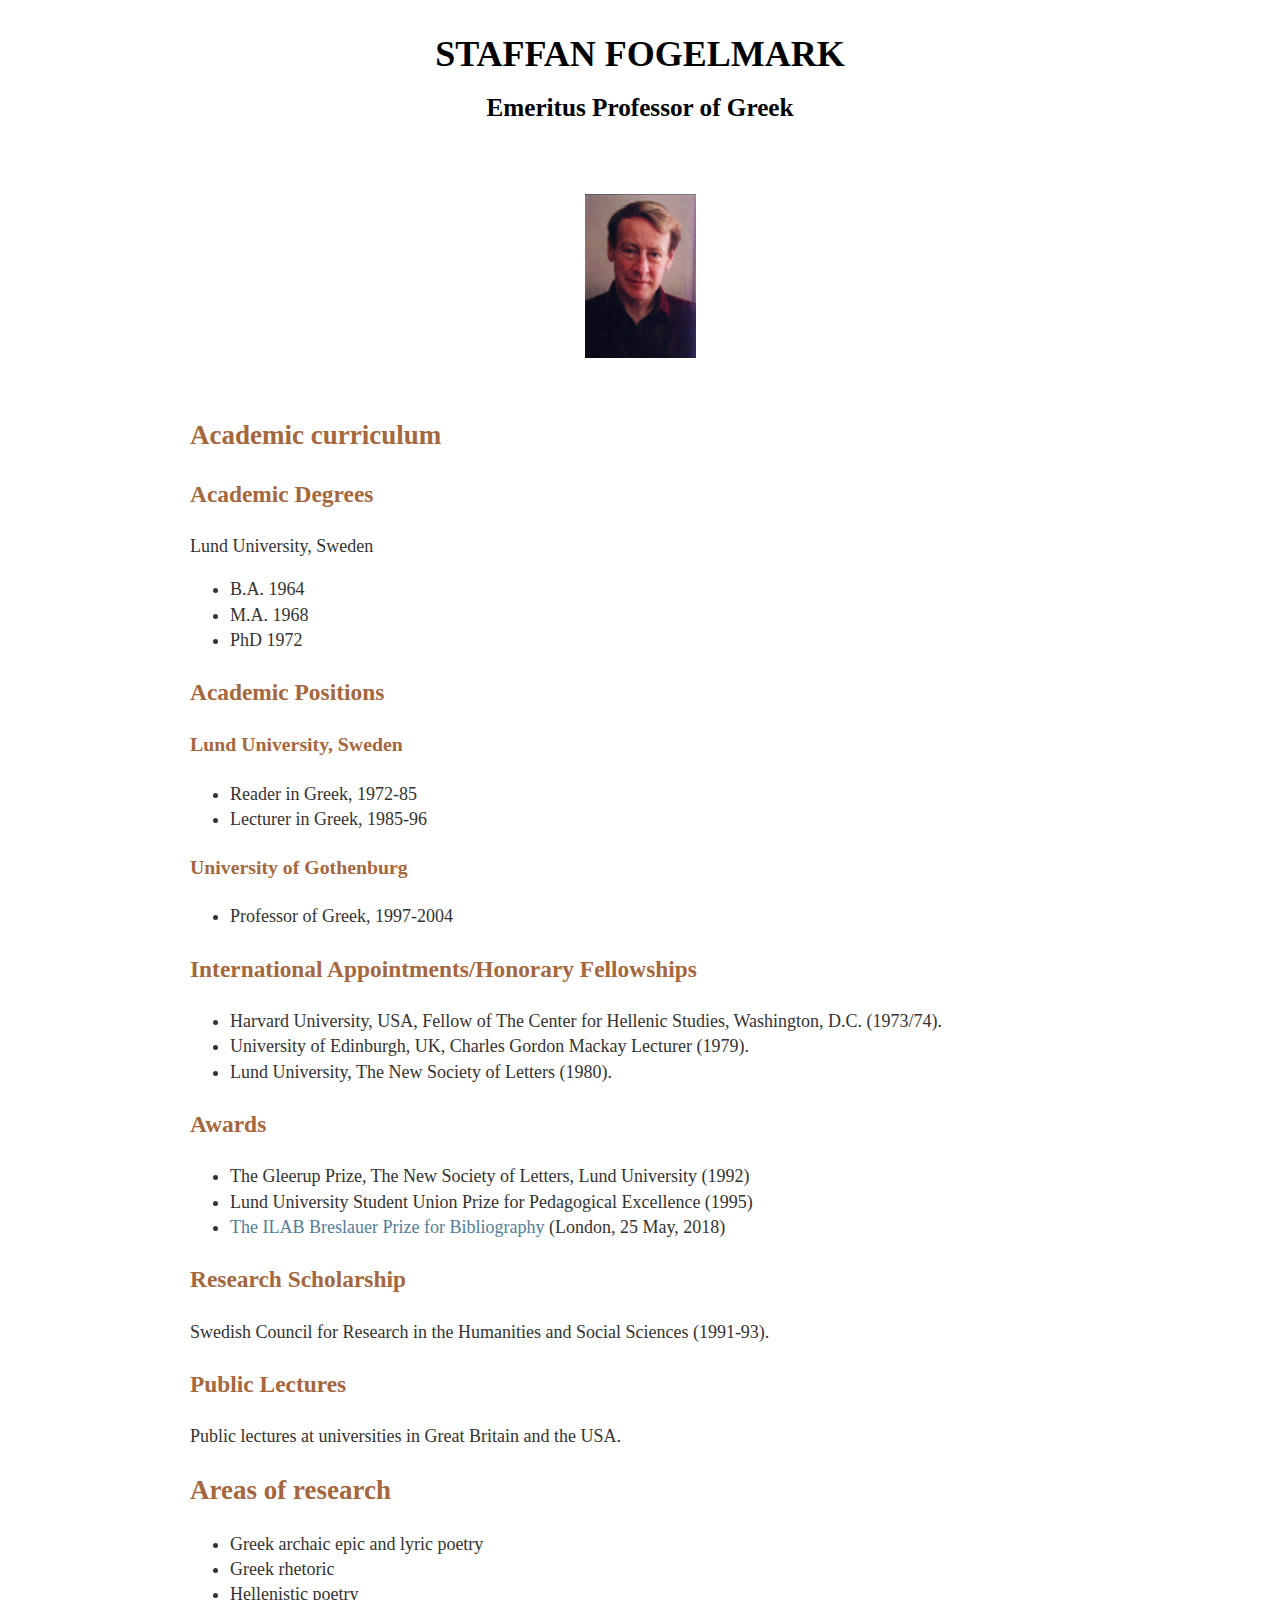
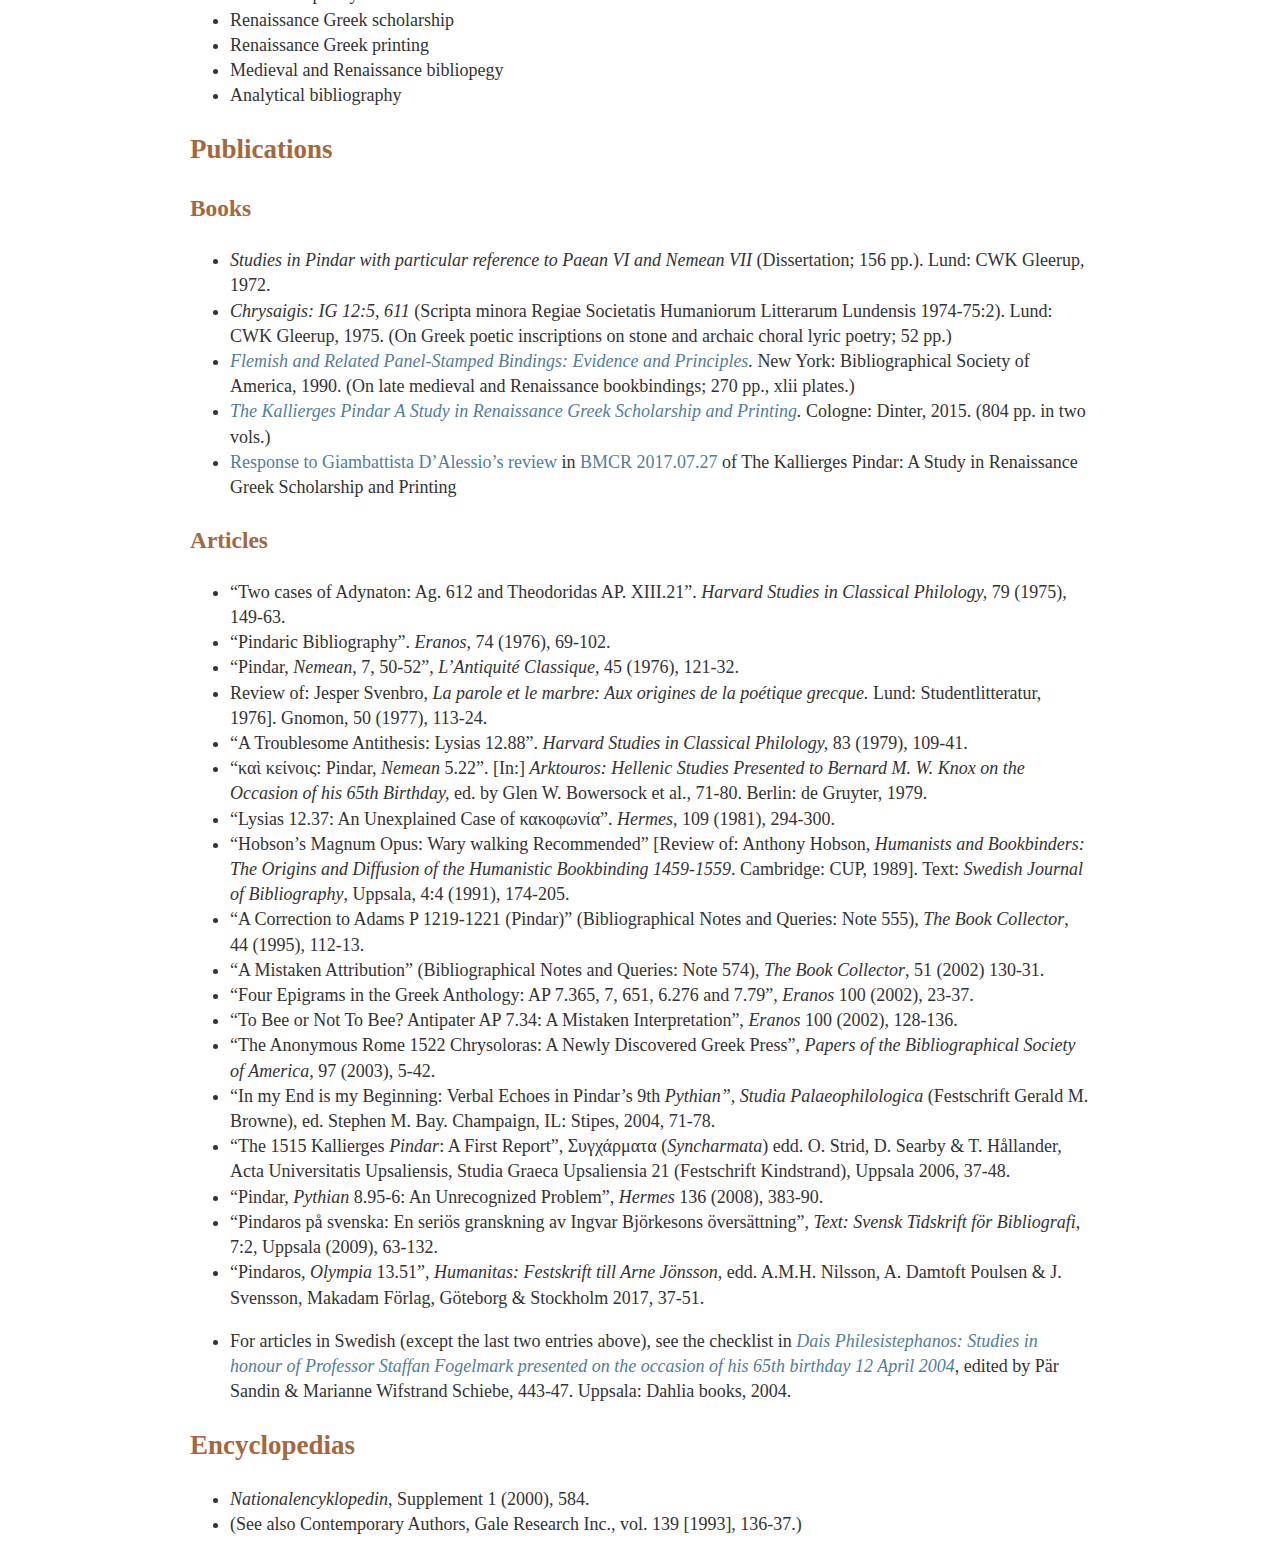
==== commit e707bcc4: "Add special price page, and review-reply" ====
--- a/index.html
+++ b/index.html
@@ -3,7 +3,7 @@
 "http://www.w3.org/TR/xhtml1/DTD/xhtml1-strict.dtd">
 <html xmlns="http://www.w3.org/1999/xhtml" lang="en" xml:lang="en">
 <head>
-<!-- 2020-06-21 Sun 19:26 -->
+<!-- 2020-06-22 Mon 13:14 -->
 <meta http-equiv="Content-Type" content="text/html;charset=utf-8" />
 <meta name="viewport" content="width=device-width, initial-scale=1" />
 <title>STAFFAN FOGELMARK</title>
@@ -242,13 +242,13 @@
 </p>
 </div>
 
-<div id="outline-container-org87a8f55" class="outline-2">
-<h2 id="org87a8f55">Academic curriculum</h2>
-<div class="outline-text-2" id="text-org87a8f55">
-</div>
-<div id="outline-container-orgca1eeba" class="outline-3">
-<h3 id="orgca1eeba">Academic Degrees</h3>
-<div class="outline-text-3" id="text-orgca1eeba">
+<div id="outline-container-orgfb403f8" class="outline-2">
+<h2 id="orgfb403f8">Academic curriculum</h2>
+<div class="outline-text-2" id="text-orgfb403f8">
+</div>
+<div id="outline-container-org7cb4474" class="outline-3">
+<h3 id="org7cb4474">Academic Degrees</h3>
+<div class="outline-text-3" id="text-org7cb4474">
 <p>
 Lund University, Sweden
 </p>
@@ -260,31 +260,31 @@
 </div>
 </div>
 
-<div id="outline-container-org11db9a5" class="outline-3">
-<h3 id="org11db9a5">Academic Positions</h3>
-<div class="outline-text-3" id="text-org11db9a5">
-</div>
-<div id="outline-container-org9c4eff7" class="outline-4">
-<h4 id="org9c4eff7">Lund University, Sweden</h4>
-<div class="outline-text-4" id="text-org9c4eff7">
+<div id="outline-container-org5c31d7f" class="outline-3">
+<h3 id="org5c31d7f">Academic Positions</h3>
+<div class="outline-text-3" id="text-org5c31d7f">
+</div>
+<div id="outline-container-orga2a63d6" class="outline-4">
+<h4 id="orga2a63d6">Lund University, Sweden</h4>
+<div class="outline-text-4" id="text-orga2a63d6">
 <ul class="org-ul">
 <li>Reader in Greek, 1972-85</li>
 <li>Lecturer in Greek, 1985-96</li>
 </ul>
 </div>
 </div>
-<div id="outline-container-orgf4e1d28" class="outline-4">
-<h4 id="orgf4e1d28">University of Gothenburg</h4>
-<div class="outline-text-4" id="text-orgf4e1d28">
+<div id="outline-container-org17ec664" class="outline-4">
+<h4 id="org17ec664">University of Gothenburg</h4>
+<div class="outline-text-4" id="text-org17ec664">
 <ul class="org-ul">
 <li>Professor of Greek, 1997-2004</li>
 </ul>
 </div>
 </div>
 </div>
-<div id="outline-container-org08e26ce" class="outline-3">
-<h3 id="org08e26ce">International Appointments/Honorary Fellowships</h3>
-<div class="outline-text-3" id="text-org08e26ce">
+<div id="outline-container-org2b5a7d2" class="outline-3">
+<h3 id="org2b5a7d2">International Appointments/Honorary Fellowships</h3>
+<div class="outline-text-3" id="text-org2b5a7d2">
 <ul class="org-ul">
 <li>Harvard University, USA, Fellow of The Center for Hellenic Studies,
 Washington, D.C. (1973/74).</li>
@@ -293,21 +293,20 @@
 </ul>
 </div>
 </div>
-<div id="outline-container-org1803534" class="outline-3">
-<h3 id="org1803534">Awards</h3>
-<div class="outline-text-3" id="text-org1803534">
+<div id="outline-container-orgf67aa77" class="outline-3">
+<h3 id="orgf67aa77">Awards</h3>
+<div class="outline-text-3" id="text-orgf67aa77">
 <ul class="org-ul">
 <li>The Gleerup Prize, The New Society of Letters, Lund University (1992)</li>
 <li>Lund University Student Union Prize for Pedagogical Excellence (1995)</li>
-<li>The ILAB Breslauer Prize for Bibliography (London, 25 May, 2018)
-(<a href="fig/ILAB.jpg">picture</a>)</li>
-</ul>
-</div>
-</div>
-
-<div id="outline-container-org3fcc61d" class="outline-3">
-<h3 id="org3fcc61d">Research Scholarship</h3>
-<div class="outline-text-3" id="text-org3fcc61d">
+<li><a href="ilab.html">The ILAB Breslauer Prize for Bibliography</a> (London, 25 May, 2018)</li>
+</ul>
+</div>
+</div>
+
+<div id="outline-container-org34ef69e" class="outline-3">
+<h3 id="org34ef69e">Research Scholarship</h3>
+<div class="outline-text-3" id="text-org34ef69e">
 <p>
 Swedish Council for Research in the Humanities and Social Sciences
 (1991-93).
@@ -315,9 +314,9 @@
 </div>
 </div>
 
-<div id="outline-container-orgf36fd91" class="outline-3">
-<h3 id="orgf36fd91">Public Lectures</h3>
-<div class="outline-text-3" id="text-orgf36fd91">
+<div id="outline-container-org0827c95" class="outline-3">
+<h3 id="org0827c95">Public Lectures</h3>
+<div class="outline-text-3" id="text-org0827c95">
 <p>
 Public lectures at universities in Great Britain and the USA.
 </p>
@@ -325,9 +324,9 @@
 </div>
 </div>
 
-<div id="outline-container-org47e8cbd" class="outline-2">
-<h2 id="org47e8cbd">Areas of research</h2>
-<div class="outline-text-2" id="text-org47e8cbd">
+<div id="outline-container-orga51e673" class="outline-2">
+<h2 id="orga51e673">Areas of research</h2>
+<div class="outline-text-2" id="text-orga51e673">
 <ul class="org-ul">
 <li>Greek archaic epic and lyric poetry</li>
 <li>Greek rhetoric</li>
@@ -339,13 +338,13 @@
 </ul>
 </div>
 </div>
-<div id="outline-container-org385c284" class="outline-2">
-<h2 id="org385c284">Publications</h2>
-<div class="outline-text-2" id="text-org385c284">
-</div>
-<div id="outline-container-orgb118a9b" class="outline-3">
-<h3 id="orgb118a9b">Books</h3>
-<div class="outline-text-3" id="text-orgb118a9b">
+<div id="outline-container-org0e68999" class="outline-2">
+<h2 id="org0e68999">Publications</h2>
+<div class="outline-text-2" id="text-org0e68999">
+</div>
+<div id="outline-container-org18ac2d8" class="outline-3">
+<h3 id="org18ac2d8">Books</h3>
+<div class="outline-text-3" id="text-org18ac2d8">
 <ul class="org-ul">
 <li><i>Studies in Pindar with particular reference to Paean VI and Nemean VII</i>
 (Dissertation; 156 pp.). Lund: CWK Gleerup, 1972.</li>
@@ -357,18 +356,19 @@
 <li><i><a href="flemish.html">Flemish and Related Panel-Stamped Bindings: Evidence and Principles</a>.</i>
 New York: Bibliographical Society of America, 1990. (On late medieval and
 Renaissance bookbindings; 270 pp., xlii plates.)</li>
-</ul>
-
-<ul class="org-ul">
-<li><i><a href="kallierges.html">The Kallierges Pindar</a>.</i> A Study in Renaissance Greek Scholarship and
-Printing. Cologne: Dinter, 2015. (804 pp. in two vols.)</li>
-</ul>
-</div>
-</div>
-
-<div id="outline-container-org5cec3b7" class="outline-3">
-<h3 id="org5cec3b7">Articles</h3>
-<div class="outline-text-3" id="text-org5cec3b7">
+
+<li><i><a href="kallierges.html">The Kallierges Pindar A Study in Renaissance Greek Scholarship and
+Printing</a>.</i> Cologne: Dinter, 2015. (804 pp. in two vols.)</li>
+
+<li><a href="bmcr.html">Response to Giambattista D’Alessio’s review</a> in <a href="http://www.bmcreview.org/2017/07/20170727.html">BMCR 2017.07.27</a> of The
+Kallierges Pindar: A Study in Renaissance Greek Scholarship and Printing</li>
+</ul>
+</div>
+</div>
+
+<div id="outline-container-org7bc0450" class="outline-3">
+<h3 id="org7bc0450">Articles</h3>
+<div class="outline-text-3" id="text-org7bc0450">
 <ul class="org-ul">
 <li>“Two cases of Adynaton: Ag. 612 and Theodoridas AP. XIII.21”. <i>Harvard
 Studies in Classical Philology,</i> 79 (1975), 149-63.</li>
@@ -443,9 +443,9 @@
 </div>
 </div>
 
-<div id="outline-container-org5dc08b5" class="outline-2">
-<h2 id="org5dc08b5">Encyclopedias</h2>
-<div class="outline-text-2" id="text-org5dc08b5">
+<div id="outline-container-org1dc4acf" class="outline-2">
+<h2 id="org1dc4acf">Encyclopedias</h2>
+<div class="outline-text-2" id="text-org1dc4acf">
 <ul class="org-ul">
 <li><i>Nationalencyklopedin</i>, Supplement 1 (2000), 584.</li>
 
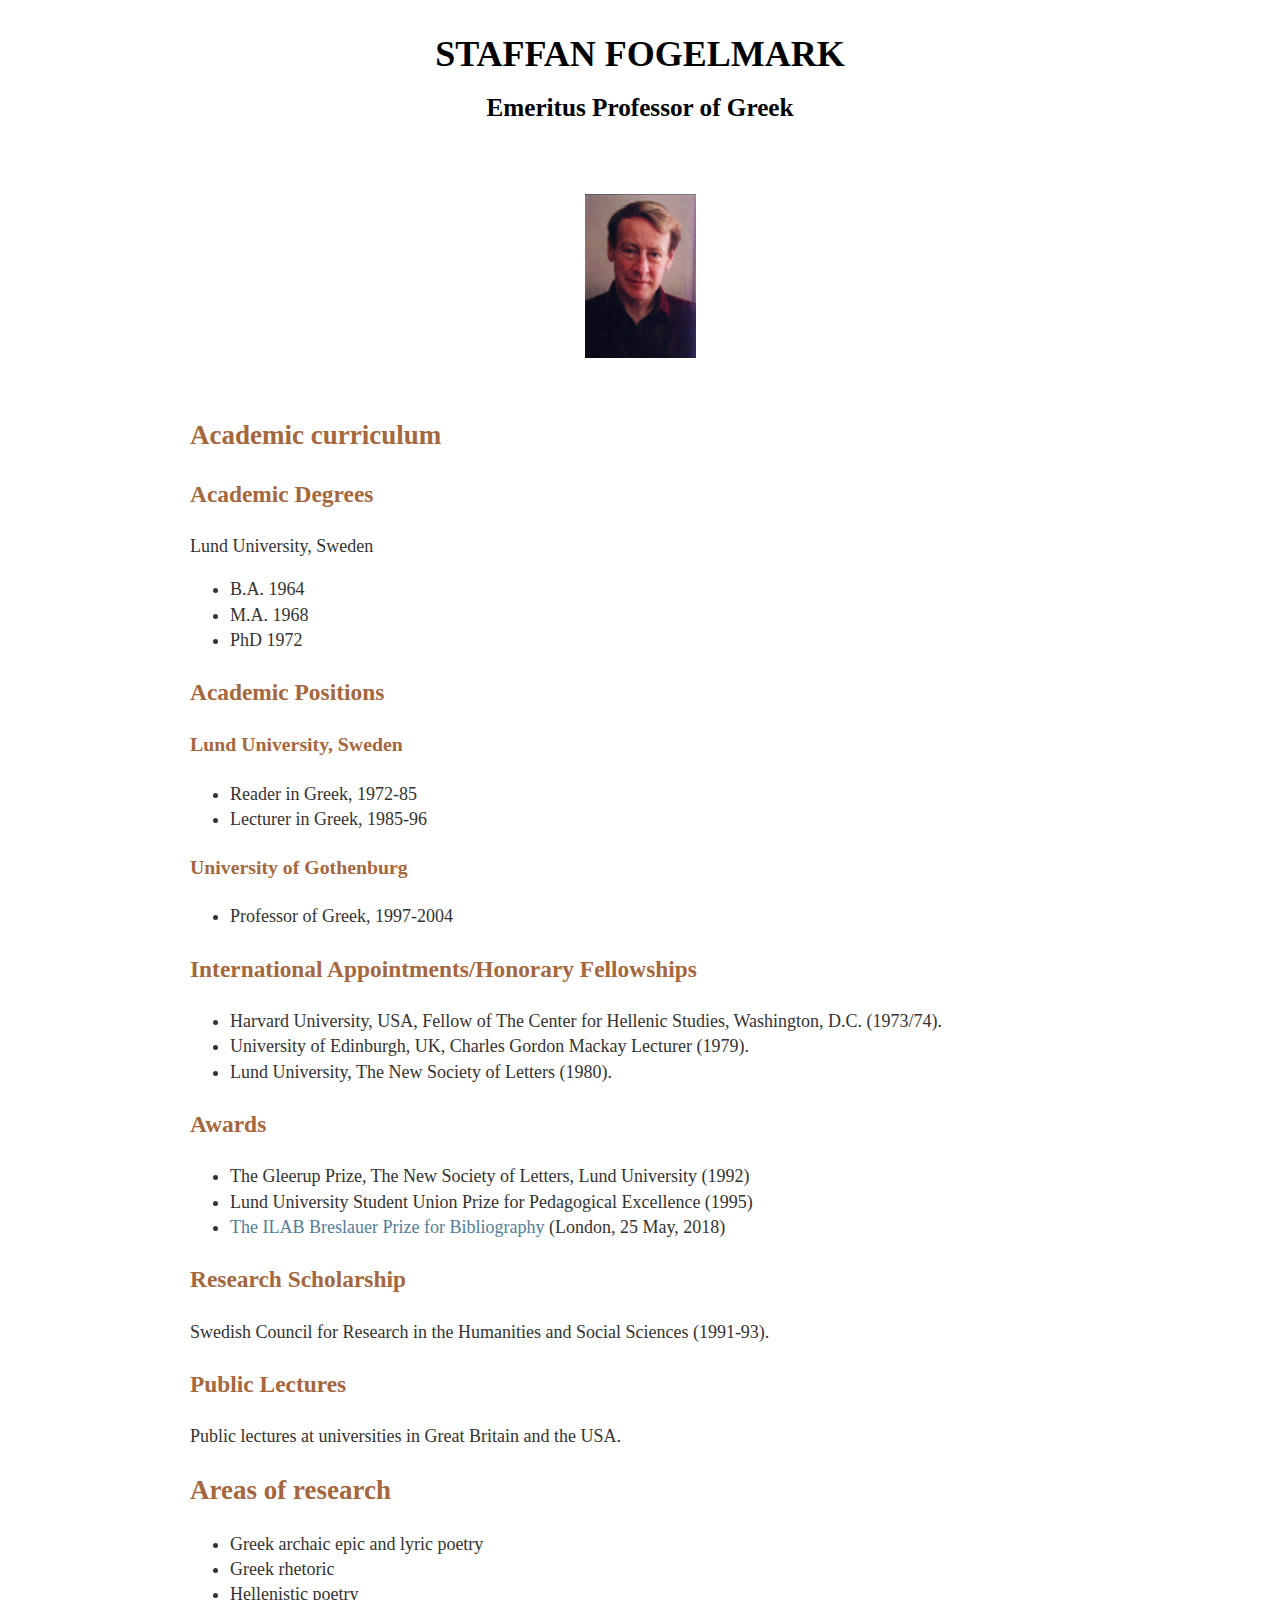
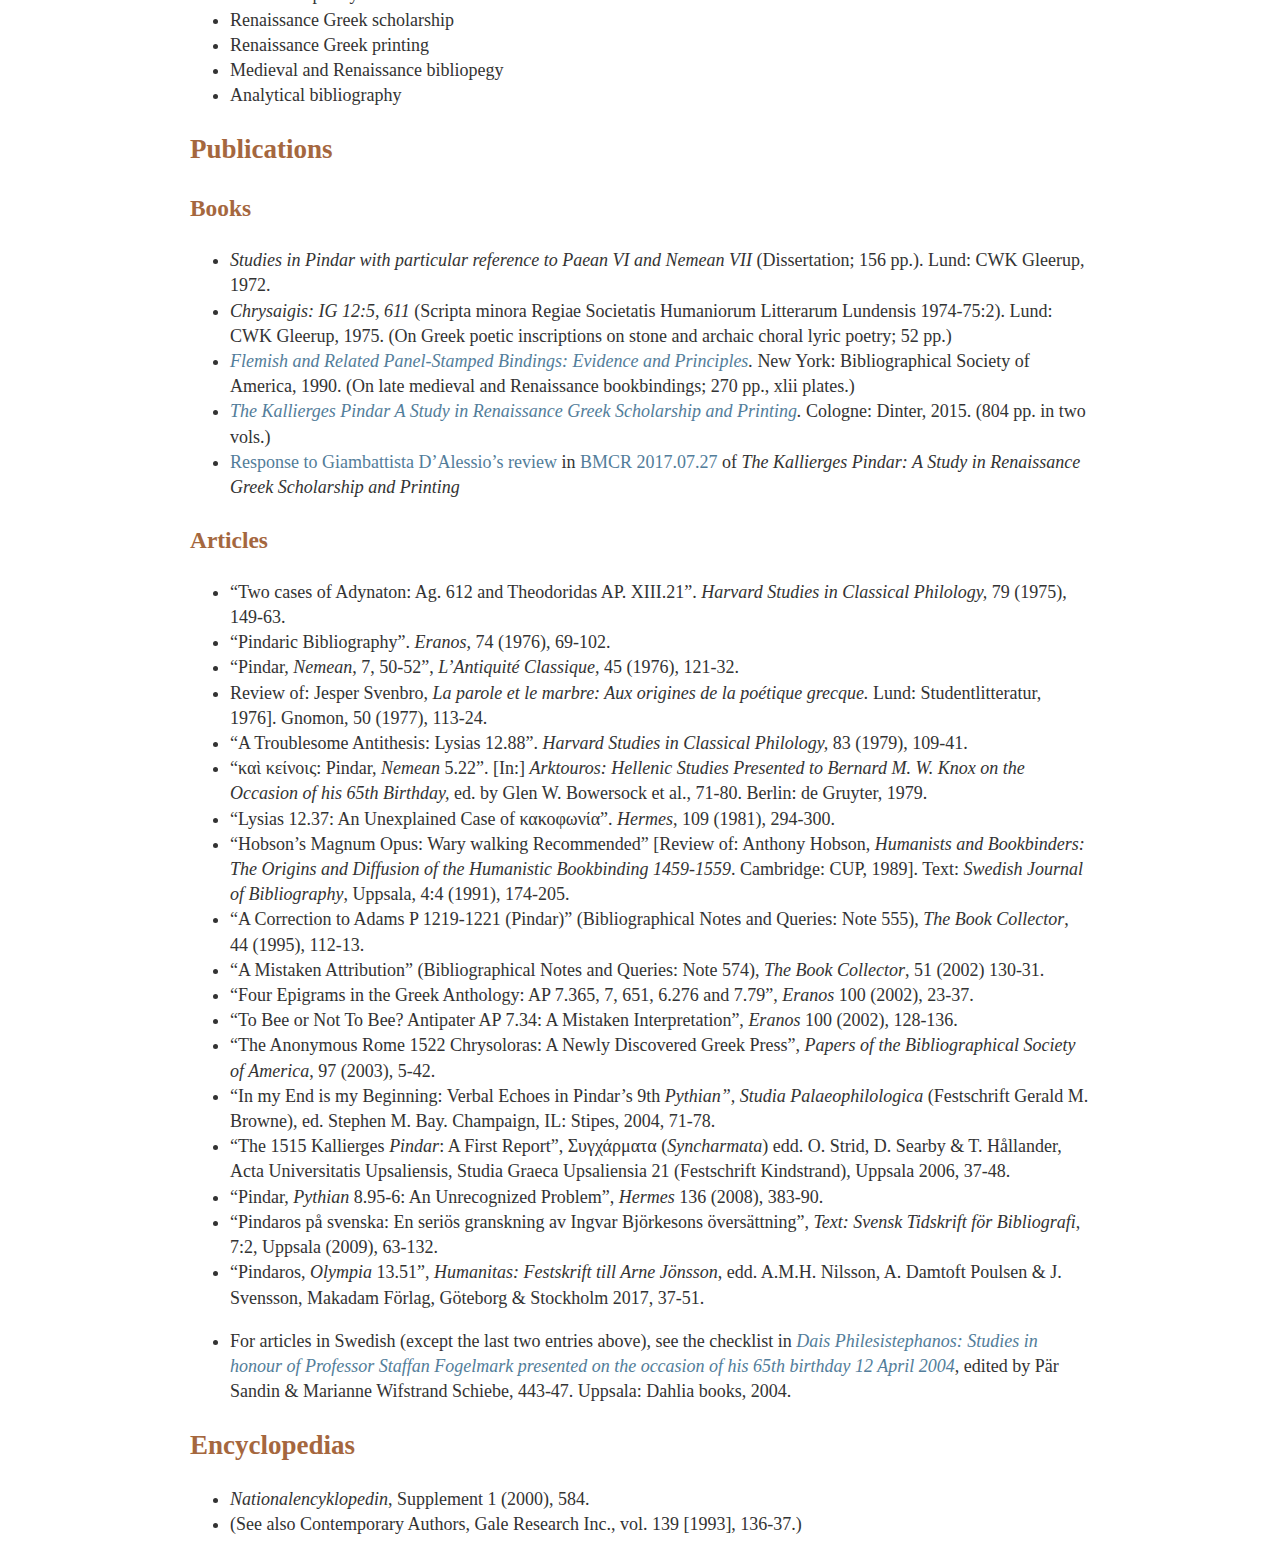
==== commit 48cbdb5d: "Add note at end of reply, and make kallierges title italic" ====
--- a/index.html
+++ b/index.html
@@ -3,7 +3,7 @@
 "http://www.w3.org/TR/xhtml1/DTD/xhtml1-strict.dtd">
 <html xmlns="http://www.w3.org/1999/xhtml" lang="en" xml:lang="en">
 <head>
-<!-- 2020-06-22 Mon 13:14 -->
+<!-- 2020-06-24 Wed 11:40 -->
 <meta http-equiv="Content-Type" content="text/html;charset=utf-8" />
 <meta name="viewport" content="width=device-width, initial-scale=1" />
 <title>STAFFAN FOGELMARK</title>
@@ -242,13 +242,13 @@
 </p>
 </div>
 
-<div id="outline-container-orgfb403f8" class="outline-2">
-<h2 id="orgfb403f8">Academic curriculum</h2>
-<div class="outline-text-2" id="text-orgfb403f8">
-</div>
-<div id="outline-container-org7cb4474" class="outline-3">
-<h3 id="org7cb4474">Academic Degrees</h3>
-<div class="outline-text-3" id="text-org7cb4474">
+<div id="outline-container-org27b3299" class="outline-2">
+<h2 id="org27b3299">Academic curriculum</h2>
+<div class="outline-text-2" id="text-org27b3299">
+</div>
+<div id="outline-container-orgea39798" class="outline-3">
+<h3 id="orgea39798">Academic Degrees</h3>
+<div class="outline-text-3" id="text-orgea39798">
 <p>
 Lund University, Sweden
 </p>
@@ -260,31 +260,31 @@
 </div>
 </div>
 
-<div id="outline-container-org5c31d7f" class="outline-3">
-<h3 id="org5c31d7f">Academic Positions</h3>
-<div class="outline-text-3" id="text-org5c31d7f">
-</div>
-<div id="outline-container-orga2a63d6" class="outline-4">
-<h4 id="orga2a63d6">Lund University, Sweden</h4>
-<div class="outline-text-4" id="text-orga2a63d6">
+<div id="outline-container-org72e06dd" class="outline-3">
+<h3 id="org72e06dd">Academic Positions</h3>
+<div class="outline-text-3" id="text-org72e06dd">
+</div>
+<div id="outline-container-org08733c9" class="outline-4">
+<h4 id="org08733c9">Lund University, Sweden</h4>
+<div class="outline-text-4" id="text-org08733c9">
 <ul class="org-ul">
 <li>Reader in Greek, 1972-85</li>
 <li>Lecturer in Greek, 1985-96</li>
 </ul>
 </div>
 </div>
-<div id="outline-container-org17ec664" class="outline-4">
-<h4 id="org17ec664">University of Gothenburg</h4>
-<div class="outline-text-4" id="text-org17ec664">
+<div id="outline-container-orgc65a08a" class="outline-4">
+<h4 id="orgc65a08a">University of Gothenburg</h4>
+<div class="outline-text-4" id="text-orgc65a08a">
 <ul class="org-ul">
 <li>Professor of Greek, 1997-2004</li>
 </ul>
 </div>
 </div>
 </div>
-<div id="outline-container-org2b5a7d2" class="outline-3">
-<h3 id="org2b5a7d2">International Appointments/Honorary Fellowships</h3>
-<div class="outline-text-3" id="text-org2b5a7d2">
+<div id="outline-container-org11a5dc0" class="outline-3">
+<h3 id="org11a5dc0">International Appointments/Honorary Fellowships</h3>
+<div class="outline-text-3" id="text-org11a5dc0">
 <ul class="org-ul">
 <li>Harvard University, USA, Fellow of The Center for Hellenic Studies,
 Washington, D.C. (1973/74).</li>
@@ -293,9 +293,9 @@
 </ul>
 </div>
 </div>
-<div id="outline-container-orgf67aa77" class="outline-3">
-<h3 id="orgf67aa77">Awards</h3>
-<div class="outline-text-3" id="text-orgf67aa77">
+<div id="outline-container-org4343b67" class="outline-3">
+<h3 id="org4343b67">Awards</h3>
+<div class="outline-text-3" id="text-org4343b67">
 <ul class="org-ul">
 <li>The Gleerup Prize, The New Society of Letters, Lund University (1992)</li>
 <li>Lund University Student Union Prize for Pedagogical Excellence (1995)</li>
@@ -304,9 +304,9 @@
 </div>
 </div>
 
-<div id="outline-container-org34ef69e" class="outline-3">
-<h3 id="org34ef69e">Research Scholarship</h3>
-<div class="outline-text-3" id="text-org34ef69e">
+<div id="outline-container-org58e5c55" class="outline-3">
+<h3 id="org58e5c55">Research Scholarship</h3>
+<div class="outline-text-3" id="text-org58e5c55">
 <p>
 Swedish Council for Research in the Humanities and Social Sciences
 (1991-93).
@@ -314,9 +314,9 @@
 </div>
 </div>
 
-<div id="outline-container-org0827c95" class="outline-3">
-<h3 id="org0827c95">Public Lectures</h3>
-<div class="outline-text-3" id="text-org0827c95">
+<div id="outline-container-org14ed6e8" class="outline-3">
+<h3 id="org14ed6e8">Public Lectures</h3>
+<div class="outline-text-3" id="text-org14ed6e8">
 <p>
 Public lectures at universities in Great Britain and the USA.
 </p>
@@ -324,9 +324,9 @@
 </div>
 </div>
 
-<div id="outline-container-orga51e673" class="outline-2">
-<h2 id="orga51e673">Areas of research</h2>
-<div class="outline-text-2" id="text-orga51e673">
+<div id="outline-container-org5a3e5b1" class="outline-2">
+<h2 id="org5a3e5b1">Areas of research</h2>
+<div class="outline-text-2" id="text-org5a3e5b1">
 <ul class="org-ul">
 <li>Greek archaic epic and lyric poetry</li>
 <li>Greek rhetoric</li>
@@ -338,13 +338,13 @@
 </ul>
 </div>
 </div>
-<div id="outline-container-org0e68999" class="outline-2">
-<h2 id="org0e68999">Publications</h2>
-<div class="outline-text-2" id="text-org0e68999">
-</div>
-<div id="outline-container-org18ac2d8" class="outline-3">
-<h3 id="org18ac2d8">Books</h3>
-<div class="outline-text-3" id="text-org18ac2d8">
+<div id="outline-container-org65376e0" class="outline-2">
+<h2 id="org65376e0">Publications</h2>
+<div class="outline-text-2" id="text-org65376e0">
+</div>
+<div id="outline-container-org27a233f" class="outline-3">
+<h3 id="org27a233f">Books</h3>
+<div class="outline-text-3" id="text-org27a233f">
 <ul class="org-ul">
 <li><i>Studies in Pindar with particular reference to Paean VI and Nemean VII</i>
 (Dissertation; 156 pp.). Lund: CWK Gleerup, 1972.</li>
@@ -360,15 +360,15 @@
 <li><i><a href="kallierges.html">The Kallierges Pindar A Study in Renaissance Greek Scholarship and
 Printing</a>.</i> Cologne: Dinter, 2015. (804 pp. in two vols.)</li>
 
-<li><a href="bmcr.html">Response to Giambattista D’Alessio’s review</a> in <a href="http://www.bmcreview.org/2017/07/20170727.html">BMCR 2017.07.27</a> of The
-Kallierges Pindar: A Study in Renaissance Greek Scholarship and Printing</li>
-</ul>
-</div>
-</div>
-
-<div id="outline-container-org7bc0450" class="outline-3">
-<h3 id="org7bc0450">Articles</h3>
-<div class="outline-text-3" id="text-org7bc0450">
+<li><a href="bmcr.html">Response to Giambattista D’Alessio’s review</a> in <a href="http://www.bmcreview.org/2017/07/20170727.html">BMCR 2017.07.27</a> of <i>The
+Kallierges Pindar: A Study in Renaissance Greek Scholarship and Printing</i></li>
+</ul>
+</div>
+</div>
+
+<div id="outline-container-org1adb213" class="outline-3">
+<h3 id="org1adb213">Articles</h3>
+<div class="outline-text-3" id="text-org1adb213">
 <ul class="org-ul">
 <li>“Two cases of Adynaton: Ag. 612 and Theodoridas AP. XIII.21”. <i>Harvard
 Studies in Classical Philology,</i> 79 (1975), 149-63.</li>
@@ -443,9 +443,9 @@
 </div>
 </div>
 
-<div id="outline-container-org1dc4acf" class="outline-2">
-<h2 id="org1dc4acf">Encyclopedias</h2>
-<div class="outline-text-2" id="text-org1dc4acf">
+<div id="outline-container-orgf155601" class="outline-2">
+<h2 id="orgf155601">Encyclopedias</h2>
+<div class="outline-text-2" id="text-orgf155601">
 <ul class="org-ul">
 <li><i>Nationalencyklopedin</i>, Supplement 1 (2000), 584.</li>
 
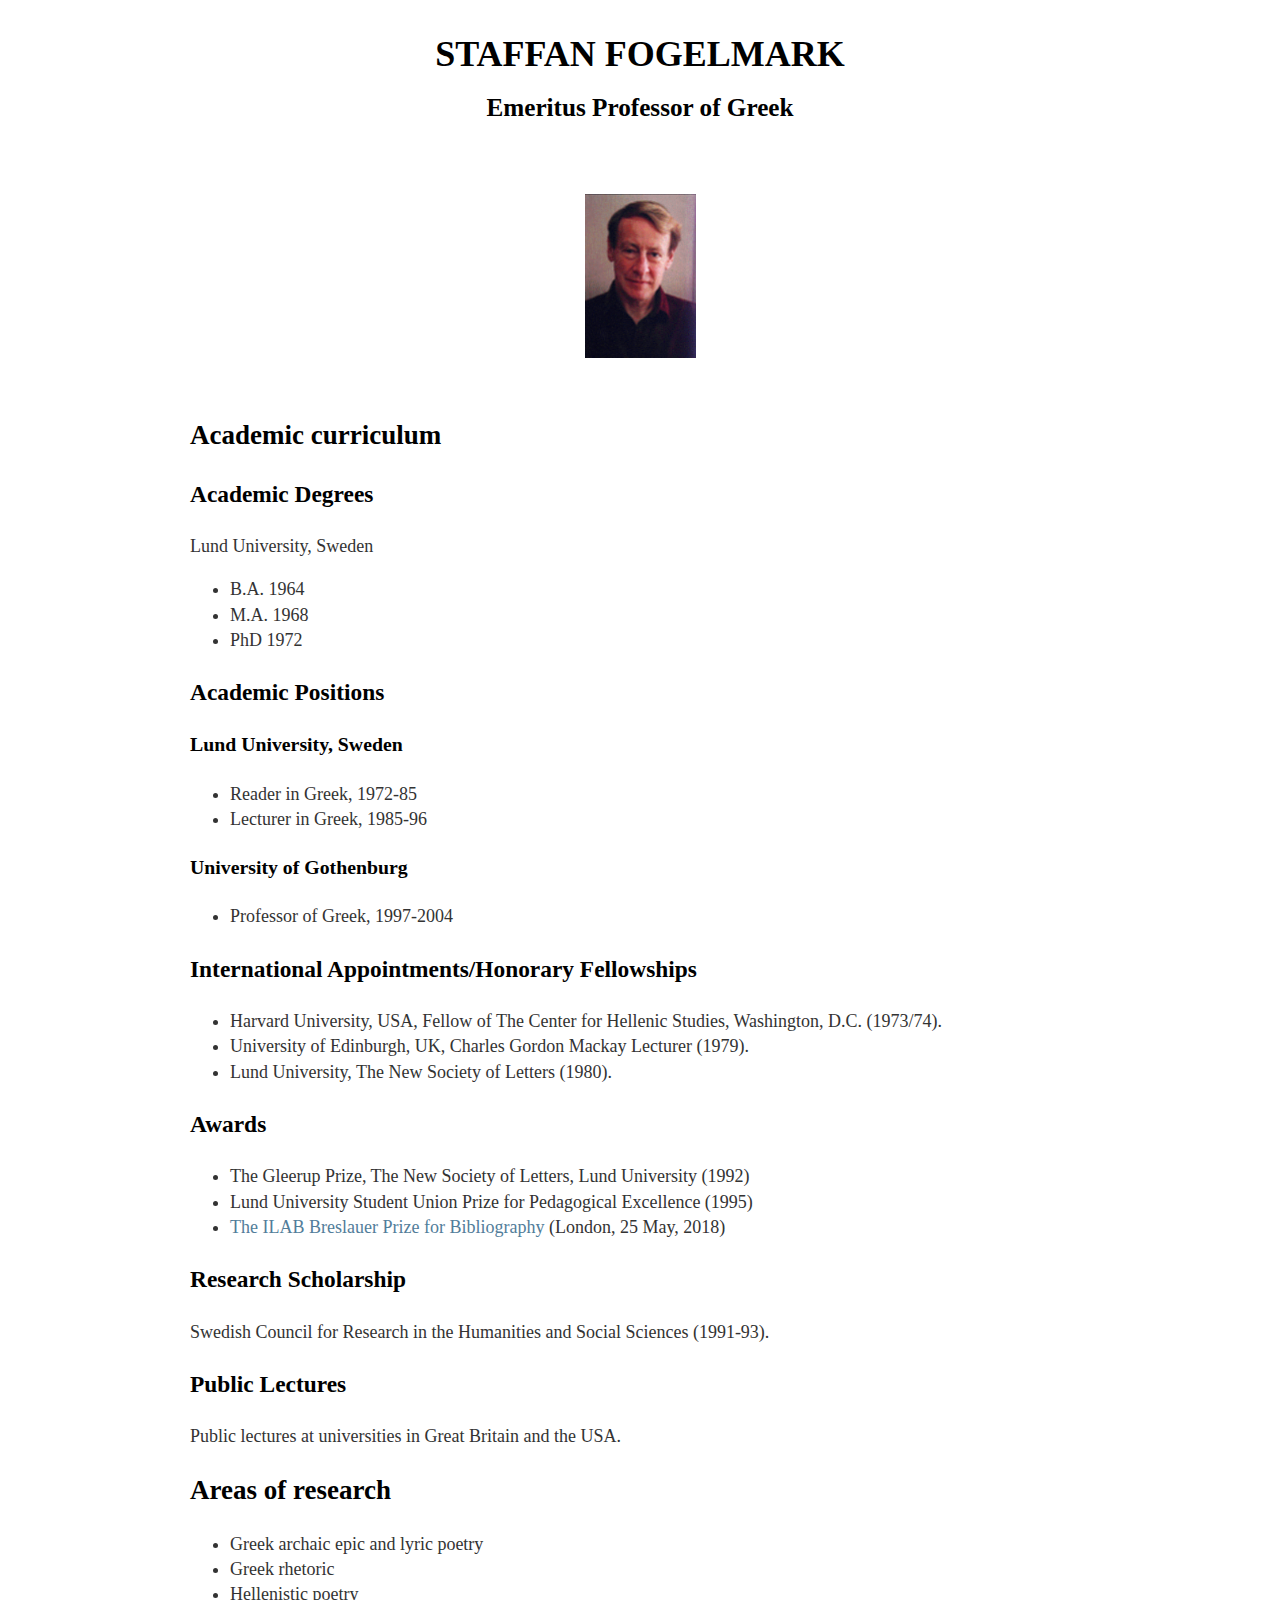
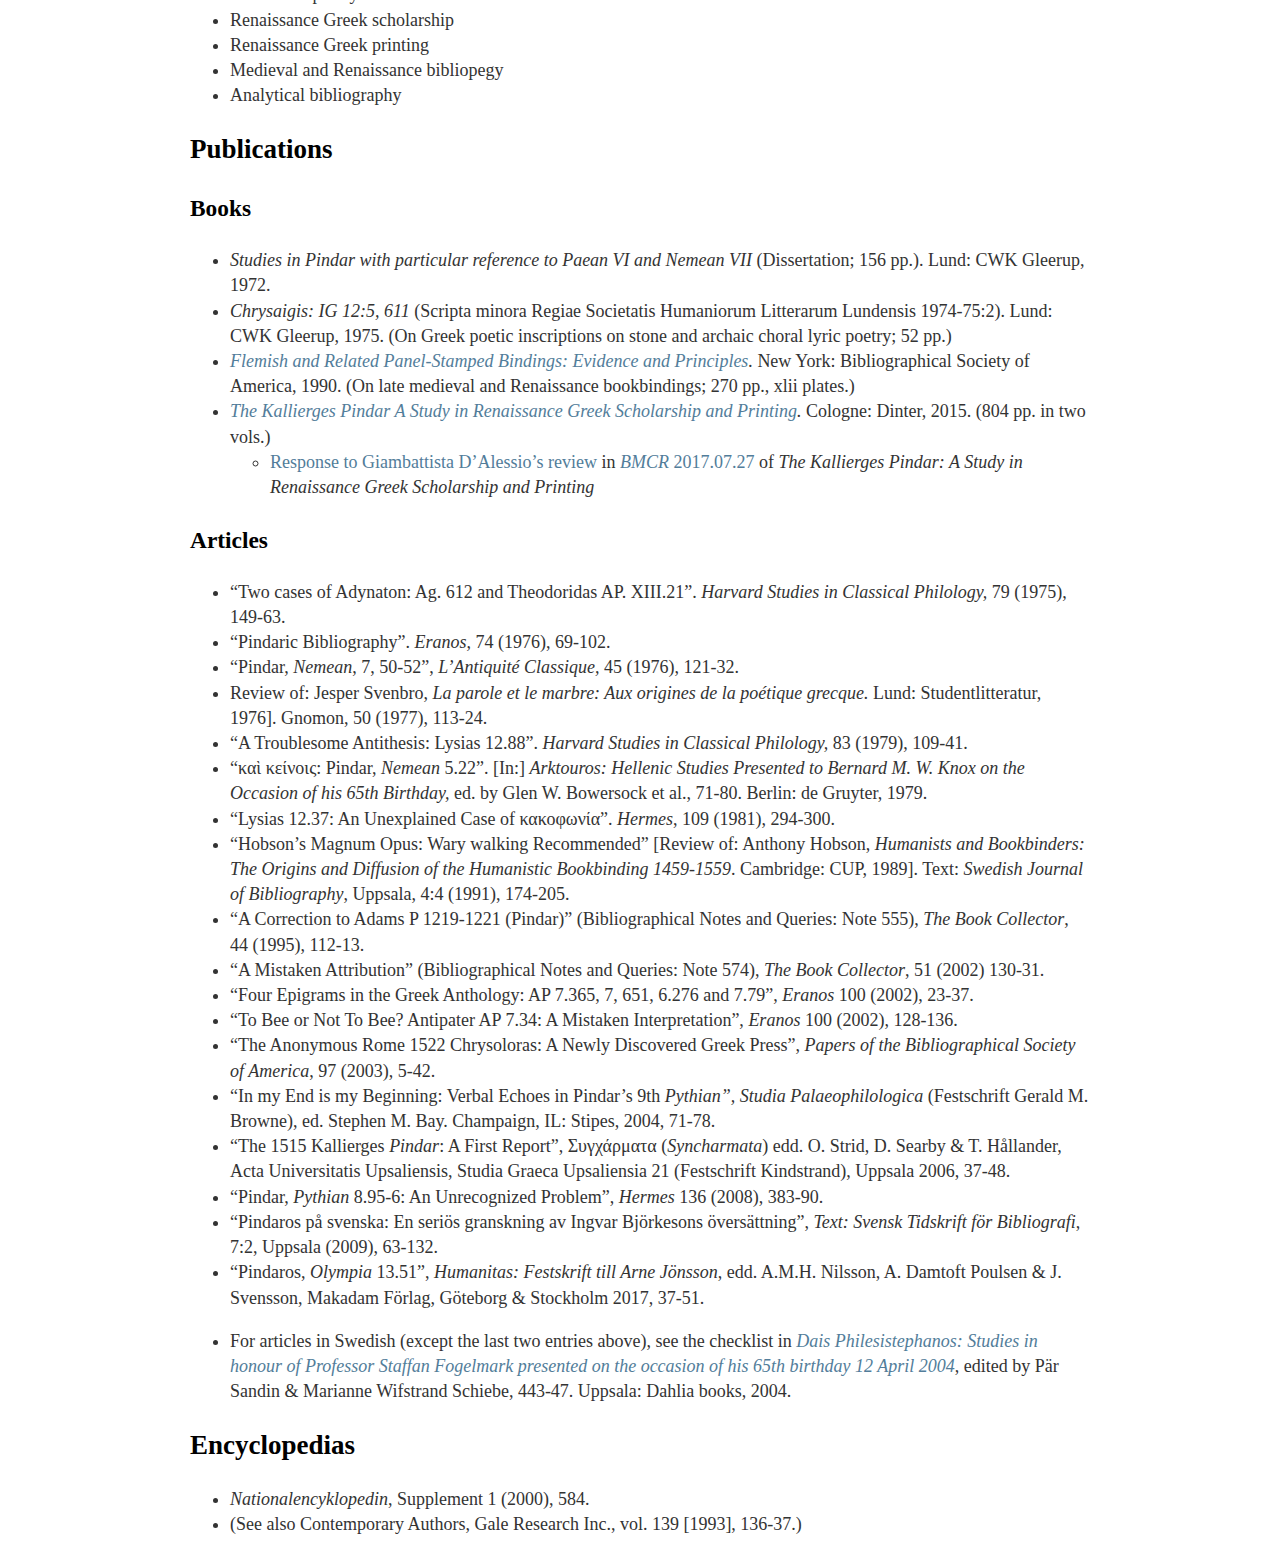
==== commit 1cfabebf: "Remove reverse order" ====
--- a/index.html
+++ b/index.html
@@ -3,7 +3,7 @@
 "http://www.w3.org/TR/xhtml1/DTD/xhtml1-strict.dtd">
 <html xmlns="http://www.w3.org/1999/xhtml" lang="en" xml:lang="en">
 <head>
-<!-- 2020-06-24 Wed 11:40 -->
+<!-- 2020-06-26 Fri 17:11 -->
 <meta http-equiv="Content-Type" content="text/html;charset=utf-8" />
 <meta name="viewport" content="width=device-width, initial-scale=1" />
 <title>STAFFAN FOGELMARK</title>
@@ -242,13 +242,13 @@
 </p>
 </div>
 
-<div id="outline-container-org27b3299" class="outline-2">
-<h2 id="org27b3299">Academic curriculum</h2>
-<div class="outline-text-2" id="text-org27b3299">
-</div>
-<div id="outline-container-orgea39798" class="outline-3">
-<h3 id="orgea39798">Academic Degrees</h3>
-<div class="outline-text-3" id="text-orgea39798">
+<div id="outline-container-org571ca4e" class="outline-2">
+<h2 id="org571ca4e">Academic curriculum</h2>
+<div class="outline-text-2" id="text-org571ca4e">
+</div>
+<div id="outline-container-orgcf5203e" class="outline-3">
+<h3 id="orgcf5203e">Academic Degrees</h3>
+<div class="outline-text-3" id="text-orgcf5203e">
 <p>
 Lund University, Sweden
 </p>
@@ -259,32 +259,31 @@
 </ul>
 </div>
 </div>
-
-<div id="outline-container-org72e06dd" class="outline-3">
-<h3 id="org72e06dd">Academic Positions</h3>
-<div class="outline-text-3" id="text-org72e06dd">
-</div>
-<div id="outline-container-org08733c9" class="outline-4">
-<h4 id="org08733c9">Lund University, Sweden</h4>
-<div class="outline-text-4" id="text-org08733c9">
+<div id="outline-container-org23db7ea" class="outline-3">
+<h3 id="org23db7ea">Academic Positions</h3>
+<div class="outline-text-3" id="text-org23db7ea">
+</div>
+<div id="outline-container-orgc9de38a" class="outline-4">
+<h4 id="orgc9de38a">Lund University, Sweden</h4>
+<div class="outline-text-4" id="text-orgc9de38a">
 <ul class="org-ul">
 <li>Reader in Greek, 1972-85</li>
 <li>Lecturer in Greek, 1985-96</li>
 </ul>
 </div>
 </div>
-<div id="outline-container-orgc65a08a" class="outline-4">
-<h4 id="orgc65a08a">University of Gothenburg</h4>
-<div class="outline-text-4" id="text-orgc65a08a">
+<div id="outline-container-orgf83421f" class="outline-4">
+<h4 id="orgf83421f">University of Gothenburg</h4>
+<div class="outline-text-4" id="text-orgf83421f">
 <ul class="org-ul">
 <li>Professor of Greek, 1997-2004</li>
 </ul>
 </div>
 </div>
 </div>
-<div id="outline-container-org11a5dc0" class="outline-3">
-<h3 id="org11a5dc0">International Appointments/Honorary Fellowships</h3>
-<div class="outline-text-3" id="text-org11a5dc0">
+<div id="outline-container-orga956f39" class="outline-3">
+<h3 id="orga956f39">International Appointments/Honorary Fellowships</h3>
+<div class="outline-text-3" id="text-orga956f39">
 <ul class="org-ul">
 <li>Harvard University, USA, Fellow of The Center for Hellenic Studies,
 Washington, D.C. (1973/74).</li>
@@ -293,9 +292,9 @@
 </ul>
 </div>
 </div>
-<div id="outline-container-org4343b67" class="outline-3">
-<h3 id="org4343b67">Awards</h3>
-<div class="outline-text-3" id="text-org4343b67">
+<div id="outline-container-orga6a6ac9" class="outline-3">
+<h3 id="orga6a6ac9">Awards</h3>
+<div class="outline-text-3" id="text-orga6a6ac9">
 <ul class="org-ul">
 <li>The Gleerup Prize, The New Society of Letters, Lund University (1992)</li>
 <li>Lund University Student Union Prize for Pedagogical Excellence (1995)</li>
@@ -303,10 +302,9 @@
 </ul>
 </div>
 </div>
-
-<div id="outline-container-org58e5c55" class="outline-3">
-<h3 id="org58e5c55">Research Scholarship</h3>
-<div class="outline-text-3" id="text-org58e5c55">
+<div id="outline-container-org4029dc7" class="outline-3">
+<h3 id="org4029dc7">Research Scholarship</h3>
+<div class="outline-text-3" id="text-org4029dc7">
 <p>
 Swedish Council for Research in the Humanities and Social Sciences
 (1991-93).
@@ -314,9 +312,9 @@
 </div>
 </div>
 
-<div id="outline-container-org14ed6e8" class="outline-3">
-<h3 id="org14ed6e8">Public Lectures</h3>
-<div class="outline-text-3" id="text-org14ed6e8">
+<div id="outline-container-org76edad3" class="outline-3">
+<h3 id="org76edad3">Public Lectures</h3>
+<div class="outline-text-3" id="text-org76edad3">
 <p>
 Public lectures at universities in Great Britain and the USA.
 </p>
@@ -324,9 +322,9 @@
 </div>
 </div>
 
-<div id="outline-container-org5a3e5b1" class="outline-2">
-<h2 id="org5a3e5b1">Areas of research</h2>
-<div class="outline-text-2" id="text-org5a3e5b1">
+<div id="outline-container-org413c033" class="outline-2">
+<h2 id="org413c033">Areas of research</h2>
+<div class="outline-text-2" id="text-org413c033">
 <ul class="org-ul">
 <li>Greek archaic epic and lyric poetry</li>
 <li>Greek rhetoric</li>
@@ -338,13 +336,13 @@
 </ul>
 </div>
 </div>
-<div id="outline-container-org65376e0" class="outline-2">
-<h2 id="org65376e0">Publications</h2>
-<div class="outline-text-2" id="text-org65376e0">
-</div>
-<div id="outline-container-org27a233f" class="outline-3">
-<h3 id="org27a233f">Books</h3>
-<div class="outline-text-3" id="text-org27a233f">
+<div id="outline-container-orgd0ff452" class="outline-2">
+<h2 id="orgd0ff452">Publications</h2>
+<div class="outline-text-2" id="text-orgd0ff452">
+</div>
+<div id="outline-container-org6e7991c" class="outline-3">
+<h3 id="org6e7991c">Books</h3>
+<div class="outline-text-3" id="text-org6e7991c">
 <ul class="org-ul">
 <li><i>Studies in Pindar with particular reference to Paean VI and Nemean VII</i>
 (Dissertation; 156 pp.). Lund: CWK Gleerup, 1972.</li>
@@ -358,17 +356,19 @@
 Renaissance bookbindings; 270 pp., xlii plates.)</li>
 
 <li><i><a href="kallierges.html">The Kallierges Pindar A Study in Renaissance Greek Scholarship and
-Printing</a>.</i> Cologne: Dinter, 2015. (804 pp. in two vols.)</li>
-
-<li><a href="bmcr.html">Response to Giambattista D’Alessio’s review</a> in <a href="http://www.bmcreview.org/2017/07/20170727.html">BMCR 2017.07.27</a> of <i>The
+Printing</a>.</i> Cologne: Dinter, 2015. (804 pp. in two vols.)
+
+<ul class="org-ul">
+<li><a href="bmcr.html">Response to Giambattista D’Alessio’s review</a> in <a href="http://www.bmcreview.org/2017/07/20170727.html"><i>BMCR</i> 2017.07.27</a> of <i>The
 Kallierges Pindar: A Study in Renaissance Greek Scholarship and Printing</i></li>
-</ul>
-</div>
-</div>
-
-<div id="outline-container-org1adb213" class="outline-3">
-<h3 id="org1adb213">Articles</h3>
-<div class="outline-text-3" id="text-org1adb213">
+</ul></li>
+</ul>
+</div>
+</div>
+
+<div id="outline-container-org61f0c23" class="outline-3">
+<h3 id="org61f0c23">Articles</h3>
+<div class="outline-text-3" id="text-org61f0c23">
 <ul class="org-ul">
 <li>“Two cases of Adynaton: Ag. 612 and Theodoridas AP. XIII.21”. <i>Harvard
 Studies in Classical Philology,</i> 79 (1975), 149-63.</li>
@@ -443,9 +443,9 @@
 </div>
 </div>
 
-<div id="outline-container-orgf155601" class="outline-2">
-<h2 id="orgf155601">Encyclopedias</h2>
-<div class="outline-text-2" id="text-orgf155601">
+<div id="outline-container-org91349a8" class="outline-2">
+<h2 id="org91349a8">Encyclopedias</h2>
+<div class="outline-text-2" id="text-org91349a8">
 <ul class="org-ul">
 <li><i>Nationalencyklopedin</i>, Supplement 1 (2000), 584.</li>
 
--- a/css/orgcss.css
+++ b/css/orgcss.css
@@ -1168,7 +1168,7 @@
 
 /* subsections */
 h1,h2,h3,h4,h5,h6{
-    color:#a5673e;
+    color:#000000;
     line-height:1em;
     font-family: Garamond,Baskerville,Baskerville Old Face,Hoefler Text,Times New Roman,serif
     /* font-family:Helvetica,sans-serif */}
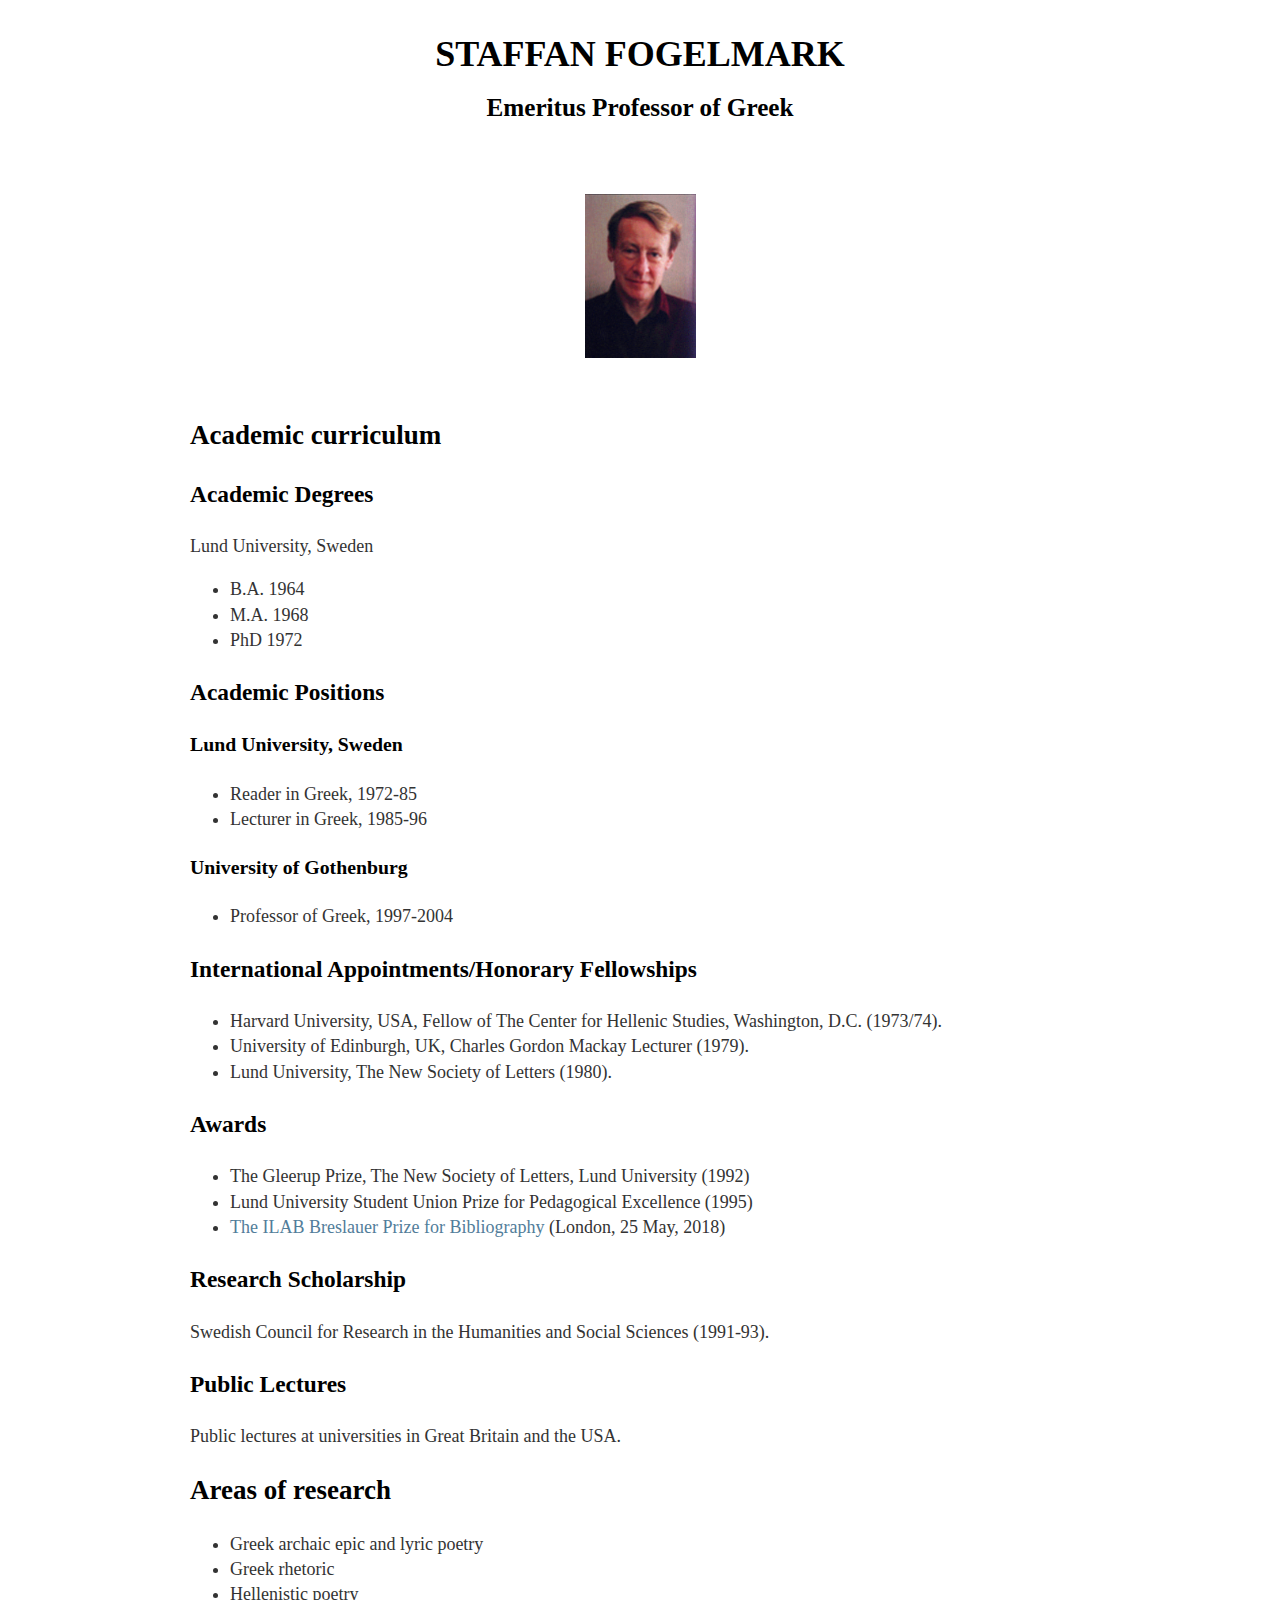
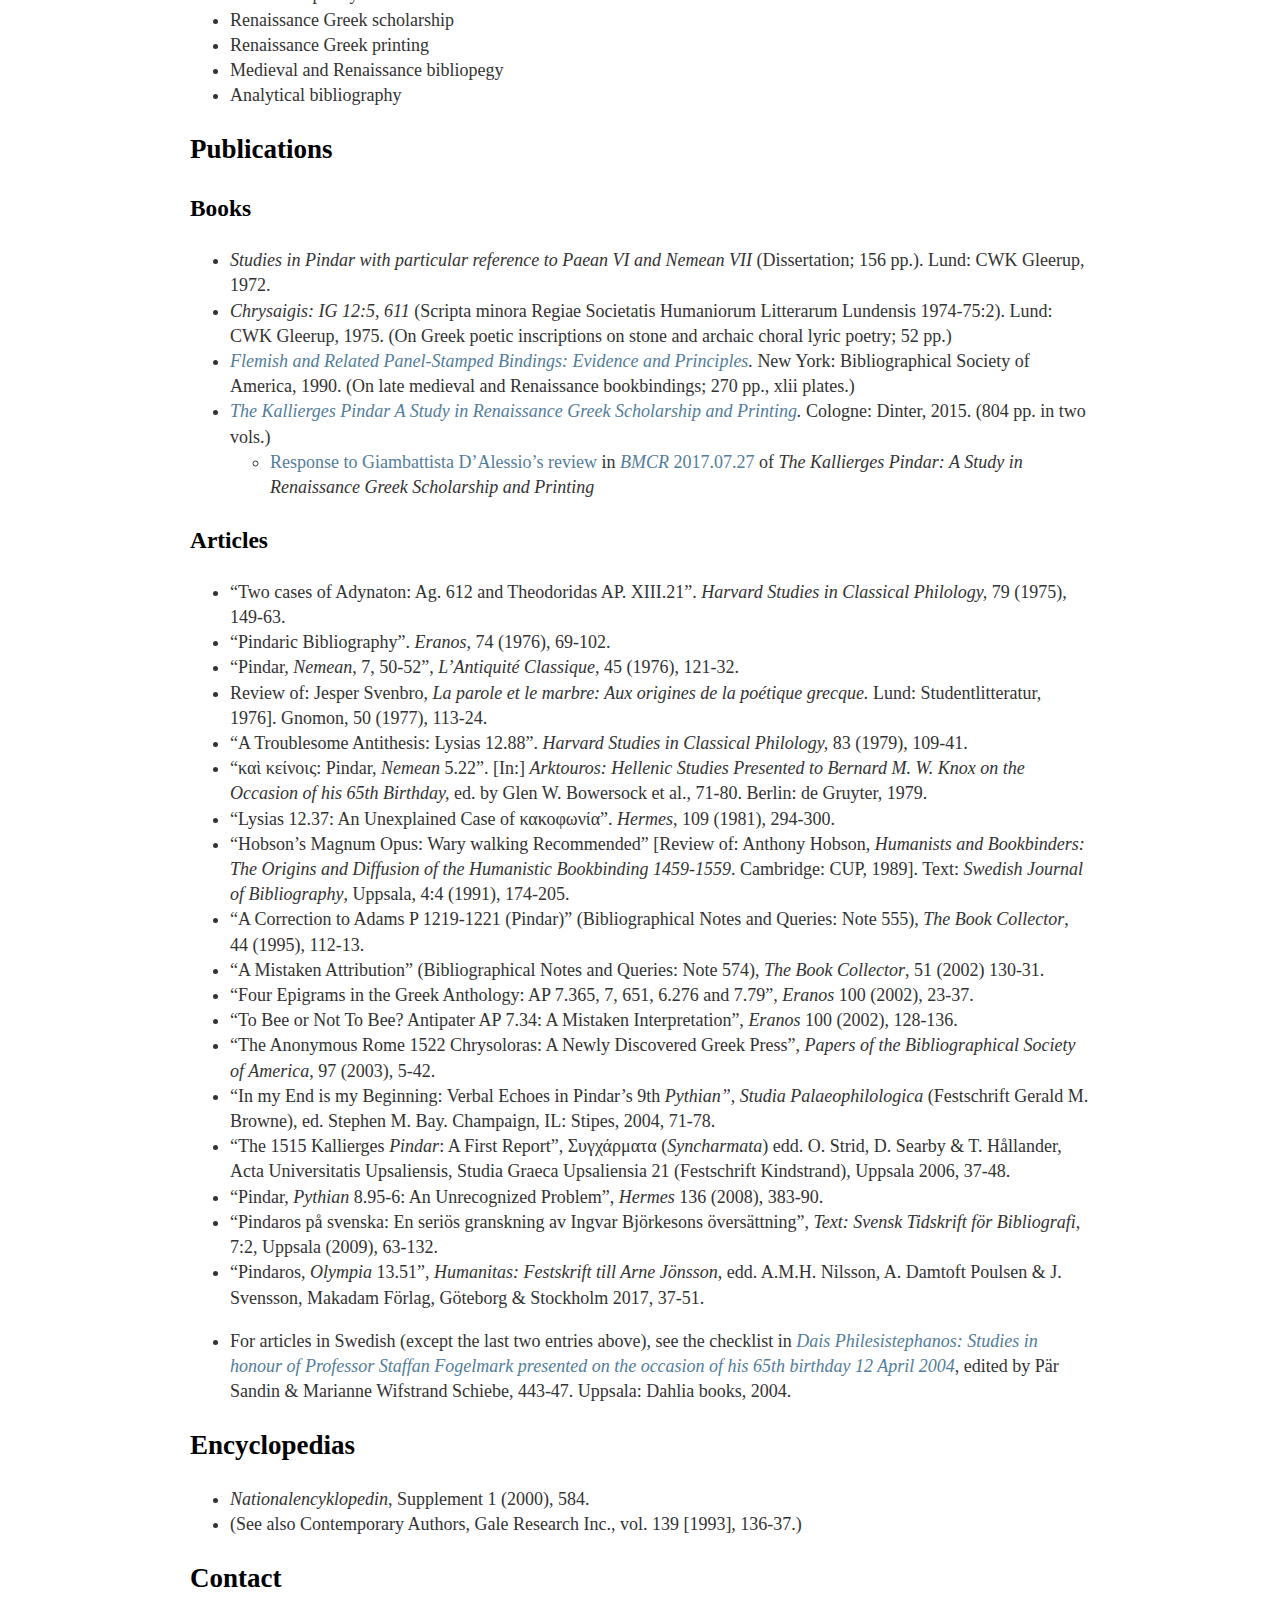
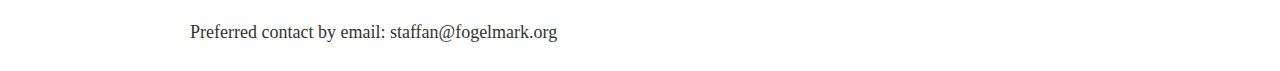
==== commit 4d9dba20: "Add contact details" ====
--- a/index.html
+++ b/index.html
@@ -3,7 +3,7 @@
 "http://www.w3.org/TR/xhtml1/DTD/xhtml1-strict.dtd">
 <html xmlns="http://www.w3.org/1999/xhtml" lang="en" xml:lang="en">
 <head>
-<!-- 2020-06-26 Fri 17:11 -->
+<!-- 2020-08-06 Thu 10:56 -->
 <meta http-equiv="Content-Type" content="text/html;charset=utf-8" />
 <meta name="viewport" content="width=device-width, initial-scale=1" />
 <title>STAFFAN FOGELMARK</title>
@@ -242,13 +242,13 @@
 </p>
 </div>
 
-<div id="outline-container-org571ca4e" class="outline-2">
-<h2 id="org571ca4e">Academic curriculum</h2>
-<div class="outline-text-2" id="text-org571ca4e">
-</div>
-<div id="outline-container-orgcf5203e" class="outline-3">
-<h3 id="orgcf5203e">Academic Degrees</h3>
-<div class="outline-text-3" id="text-orgcf5203e">
+<div id="outline-container-org7eab284" class="outline-2">
+<h2 id="org7eab284">Academic curriculum</h2>
+<div class="outline-text-2" id="text-org7eab284">
+</div>
+<div id="outline-container-orge2c0c1b" class="outline-3">
+<h3 id="orge2c0c1b">Academic Degrees</h3>
+<div class="outline-text-3" id="text-orge2c0c1b">
 <p>
 Lund University, Sweden
 </p>
@@ -259,31 +259,31 @@
 </ul>
 </div>
 </div>
-<div id="outline-container-org23db7ea" class="outline-3">
-<h3 id="org23db7ea">Academic Positions</h3>
-<div class="outline-text-3" id="text-org23db7ea">
-</div>
-<div id="outline-container-orgc9de38a" class="outline-4">
-<h4 id="orgc9de38a">Lund University, Sweden</h4>
-<div class="outline-text-4" id="text-orgc9de38a">
+<div id="outline-container-org5d9e776" class="outline-3">
+<h3 id="org5d9e776">Academic Positions</h3>
+<div class="outline-text-3" id="text-org5d9e776">
+</div>
+<div id="outline-container-org52e17e9" class="outline-4">
+<h4 id="org52e17e9">Lund University, Sweden</h4>
+<div class="outline-text-4" id="text-org52e17e9">
 <ul class="org-ul">
 <li>Reader in Greek, 1972-85</li>
 <li>Lecturer in Greek, 1985-96</li>
 </ul>
 </div>
 </div>
-<div id="outline-container-orgf83421f" class="outline-4">
-<h4 id="orgf83421f">University of Gothenburg</h4>
-<div class="outline-text-4" id="text-orgf83421f">
+<div id="outline-container-org2faf688" class="outline-4">
+<h4 id="org2faf688">University of Gothenburg</h4>
+<div class="outline-text-4" id="text-org2faf688">
 <ul class="org-ul">
 <li>Professor of Greek, 1997-2004</li>
 </ul>
 </div>
 </div>
 </div>
-<div id="outline-container-orga956f39" class="outline-3">
-<h3 id="orga956f39">International Appointments/Honorary Fellowships</h3>
-<div class="outline-text-3" id="text-orga956f39">
+<div id="outline-container-orgcc39cd6" class="outline-3">
+<h3 id="orgcc39cd6">International Appointments/Honorary Fellowships</h3>
+<div class="outline-text-3" id="text-orgcc39cd6">
 <ul class="org-ul">
 <li>Harvard University, USA, Fellow of The Center for Hellenic Studies,
 Washington, D.C. (1973/74).</li>
@@ -292,9 +292,9 @@
 </ul>
 </div>
 </div>
-<div id="outline-container-orga6a6ac9" class="outline-3">
-<h3 id="orga6a6ac9">Awards</h3>
-<div class="outline-text-3" id="text-orga6a6ac9">
+<div id="outline-container-org3582e09" class="outline-3">
+<h3 id="org3582e09">Awards</h3>
+<div class="outline-text-3" id="text-org3582e09">
 <ul class="org-ul">
 <li>The Gleerup Prize, The New Society of Letters, Lund University (1992)</li>
 <li>Lund University Student Union Prize for Pedagogical Excellence (1995)</li>
@@ -302,9 +302,9 @@
 </ul>
 </div>
 </div>
-<div id="outline-container-org4029dc7" class="outline-3">
-<h3 id="org4029dc7">Research Scholarship</h3>
-<div class="outline-text-3" id="text-org4029dc7">
+<div id="outline-container-orgca301bd" class="outline-3">
+<h3 id="orgca301bd">Research Scholarship</h3>
+<div class="outline-text-3" id="text-orgca301bd">
 <p>
 Swedish Council for Research in the Humanities and Social Sciences
 (1991-93).
@@ -312,9 +312,9 @@
 </div>
 </div>
 
-<div id="outline-container-org76edad3" class="outline-3">
-<h3 id="org76edad3">Public Lectures</h3>
-<div class="outline-text-3" id="text-org76edad3">
+<div id="outline-container-org59c4285" class="outline-3">
+<h3 id="org59c4285">Public Lectures</h3>
+<div class="outline-text-3" id="text-org59c4285">
 <p>
 Public lectures at universities in Great Britain and the USA.
 </p>
@@ -322,9 +322,9 @@
 </div>
 </div>
 
-<div id="outline-container-org413c033" class="outline-2">
-<h2 id="org413c033">Areas of research</h2>
-<div class="outline-text-2" id="text-org413c033">
+<div id="outline-container-orgf40a782" class="outline-2">
+<h2 id="orgf40a782">Areas of research</h2>
+<div class="outline-text-2" id="text-orgf40a782">
 <ul class="org-ul">
 <li>Greek archaic epic and lyric poetry</li>
 <li>Greek rhetoric</li>
@@ -336,13 +336,13 @@
 </ul>
 </div>
 </div>
-<div id="outline-container-orgd0ff452" class="outline-2">
-<h2 id="orgd0ff452">Publications</h2>
-<div class="outline-text-2" id="text-orgd0ff452">
-</div>
-<div id="outline-container-org6e7991c" class="outline-3">
-<h3 id="org6e7991c">Books</h3>
-<div class="outline-text-3" id="text-org6e7991c">
+<div id="outline-container-org0869e6c" class="outline-2">
+<h2 id="org0869e6c">Publications</h2>
+<div class="outline-text-2" id="text-org0869e6c">
+</div>
+<div id="outline-container-orgff4a231" class="outline-3">
+<h3 id="orgff4a231">Books</h3>
+<div class="outline-text-3" id="text-orgff4a231">
 <ul class="org-ul">
 <li><i>Studies in Pindar with particular reference to Paean VI and Nemean VII</i>
 (Dissertation; 156 pp.). Lund: CWK Gleerup, 1972.</li>
@@ -366,9 +366,9 @@
 </div>
 </div>
 
-<div id="outline-container-org61f0c23" class="outline-3">
-<h3 id="org61f0c23">Articles</h3>
-<div class="outline-text-3" id="text-org61f0c23">
+<div id="outline-container-orge549cc0" class="outline-3">
+<h3 id="orge549cc0">Articles</h3>
+<div class="outline-text-3" id="text-orge549cc0">
 <ul class="org-ul">
 <li>“Two cases of Adynaton: Ag. 612 and Theodoridas AP. XIII.21”. <i>Harvard
 Studies in Classical Philology,</i> 79 (1975), 149-63.</li>
@@ -443,9 +443,9 @@
 </div>
 </div>
 
-<div id="outline-container-org91349a8" class="outline-2">
-<h2 id="org91349a8">Encyclopedias</h2>
-<div class="outline-text-2" id="text-org91349a8">
+<div id="outline-container-orgfa96ed7" class="outline-2">
+<h2 id="orgfa96ed7">Encyclopedias</h2>
+<div class="outline-text-2" id="text-orgfa96ed7">
 <ul class="org-ul">
 <li><i>Nationalencyklopedin</i>, Supplement 1 (2000), 584.</li>
 
@@ -454,6 +454,14 @@
 </ul>
 </div>
 </div>
+<div id="outline-container-orge080a34" class="outline-2">
+<h2 id="orge080a34">Contact</h2>
+<div class="outline-text-2" id="text-orge080a34">
+<p>
+Preferred contact by email: staffan@fogelmark.org
+</p>
+</div>
+</div>
 </div>
 </body>
 </html>
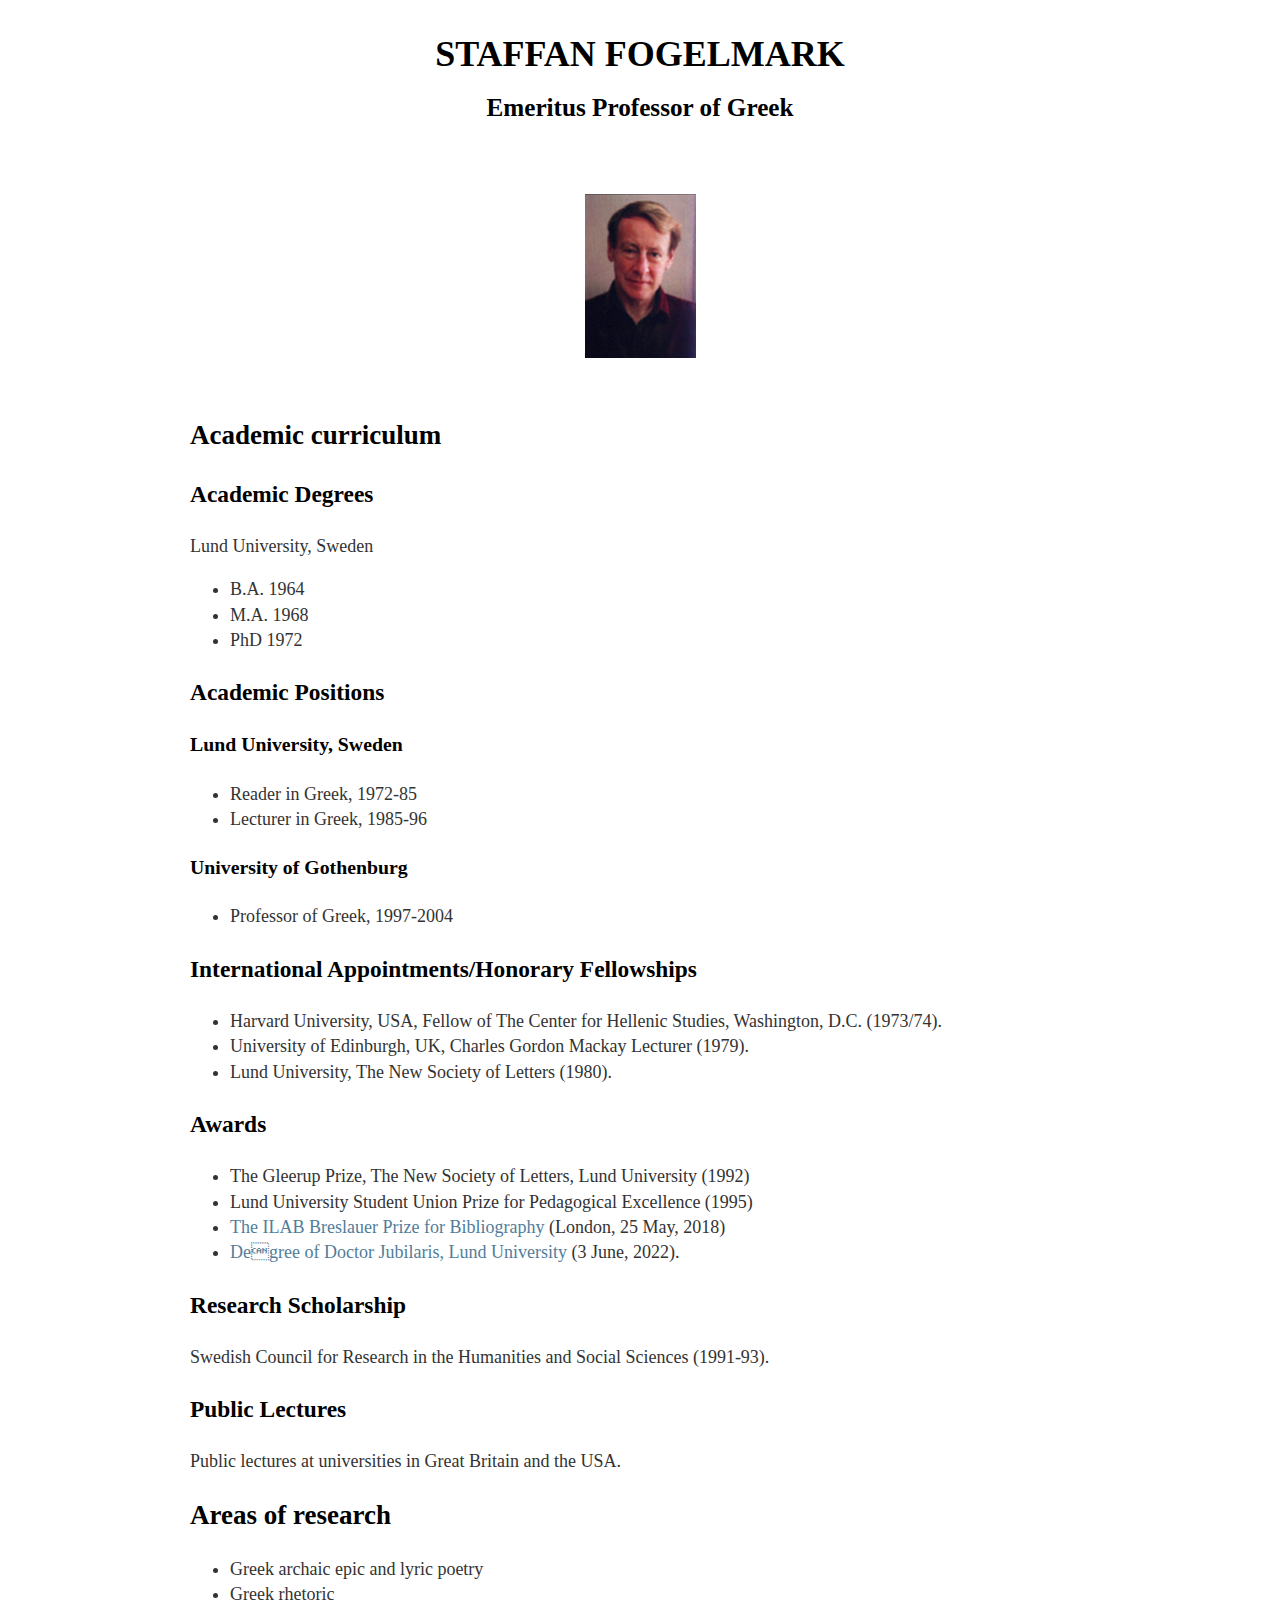
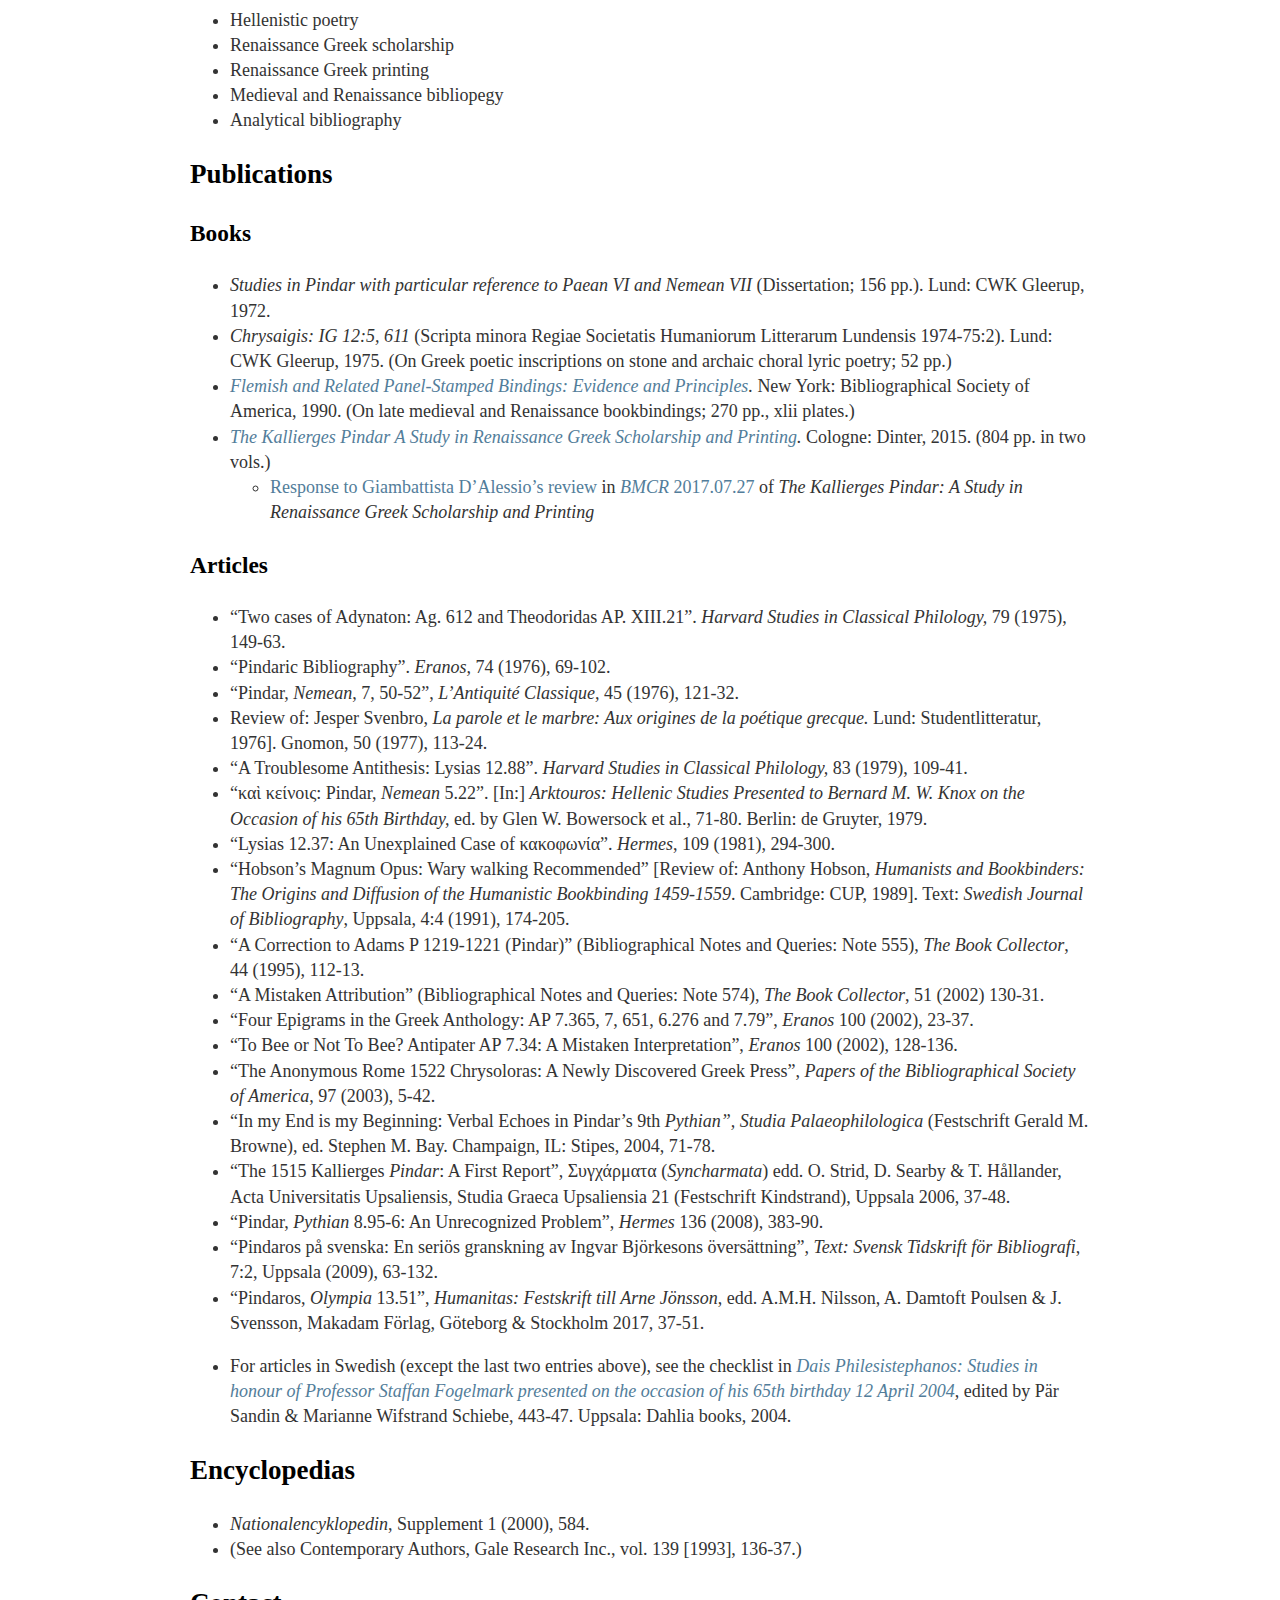
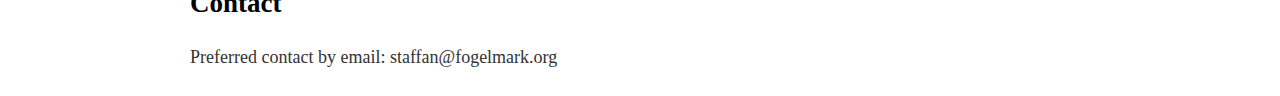
==== commit 66053b45: "Add jubilaris award" ====
--- a/index.html
+++ b/index.html
@@ -3,16 +3,15 @@
 "http://www.w3.org/TR/xhtml1/DTD/xhtml1-strict.dtd">
 <html xmlns="http://www.w3.org/1999/xhtml" lang="en" xml:lang="en">
 <head>
-<!-- 2020-08-06 Thu 10:56 -->
+<!-- 2022-07-25 Mon 21:29 -->
 <meta http-equiv="Content-Type" content="text/html;charset=utf-8" />
 <meta name="viewport" content="width=device-width, initial-scale=1" />
 <title>STAFFAN FOGELMARK</title>
-<meta name="generator" content="Org mode" />
-<meta name="description" content="Official homepage of Professor Staffan Fogelmark"
- />
+<meta name="description" content="Official homepage of Professor Staffan Fogelmark" />
 <meta name="keywords" content="Staffan Fogelmark staffan fogelmark" />
-<style type="text/css">
- <!--/*--><![CDATA[/*><!--*/
+<meta name="generator" content="Org Mode" />
+<style>
+  #content { max-width: 60em; margin: auto; }
   .title  { text-align: center;
              margin-bottom: .2em; }
   .subtitle { text-align: center;
@@ -33,8 +32,9 @@
   #postamble p, #preamble p { font-size: 90%; margin: .2em; }
   p.verse { margin-left: 3%; }
   pre {
-    border: 1px solid #ccc;
-    box-shadow: 3px 3px 3px #eee;
+    border: 1px solid #e6e6e6;
+    border-radius: 3px;
+    background-color: #f2f2f2;
     padding: 8pt;
     font-family: monospace;
     overflow: auto;
@@ -42,22 +42,22 @@
   }
   pre.src {
     position: relative;
-    overflow: visible;
-    padding-top: 1.2em;
+    overflow: auto;
   }
   pre.src:before {
     display: none;
     position: absolute;
-    background-color: white;
-    top: -10px;
-    right: 10px;
+    top: -8px;
+    right: 12px;
     padding: 3px;
-    border: 1px solid black;
-  }
-  pre.src:hover:before { display: inline;}
+    color: #555;
+    background-color: #f2f2f299;
+  }
+  pre.src:hover:before { display: inline; margin-top: 14px;}
   /* Languages per Org manual */
   pre.src-asymptote:before { content: 'Asymptote'; }
   pre.src-awk:before { content: 'Awk'; }
+  pre.src-authinfo::before { content: 'Authinfo'; }
   pre.src-C:before { content: 'C'; }
   /* pre.src-C++ doesn't work in CSS */
   pre.src-clojure:before { content: 'Clojure'; }
@@ -163,6 +163,19 @@
   .footdef  { margin-bottom: 1em; }
   .figure { padding: 1em; }
   .figure p { text-align: center; }
+  .equation-container {
+    display: table;
+    text-align: center;
+    width: 100%;
+  }
+  .equation {
+    vertical-align: middle;
+  }
+  .equation-label {
+    display: table-cell;
+    text-align: right;
+    vertical-align: middle;
+  }
   .inlinetask {
     padding: 10px;
     border: 2px solid gray;
@@ -179,76 +192,29 @@
     { font-size: 10px; font-weight: bold; white-space: nowrap; }
   .org-info-js_search-highlight
     { background-color: #ffff00; color: #000000; font-weight: bold; }
-  .org-svg { width: 90%; }
-  /*]]>*/-->
+  .org-svg { }
 </style>
 <link rel="stylesheet" type="text/css" href="css/orgcss.css"/>
-<script type="text/javascript">
-/*
-@licstart  The following is the entire license notice for the
-JavaScript code in this tag.
-
-Copyright (C) 2012-2019 Free Software Foundation, Inc.
-
-The JavaScript code in this tag is free software: you can
-redistribute it and/or modify it under the terms of the GNU
-General Public License (GNU GPL) as published by the Free Software
-Foundation, either version 3 of the License, or (at your option)
-any later version.  The code is distributed WITHOUT ANY WARRANTY;
-without even the implied warranty of MERCHANTABILITY or FITNESS
-FOR A PARTICULAR PURPOSE.  See the GNU GPL for more details.
-
-As additional permission under GNU GPL version 3 section 7, you
-may distribute non-source (e.g., minimized or compacted) forms of
-that code without the copy of the GNU GPL normally required by
-section 4, provided you include this license notice and a URL
-through which recipients can access the Corresponding Source.
-
-
-@licend  The above is the entire license notice
-for the JavaScript code in this tag.
-*/
-<!--/*--><![CDATA[/*><!--*/
- function CodeHighlightOn(elem, id)
- {
-   var target = document.getElementById(id);
-   if(null != target) {
-     elem.cacheClassElem = elem.className;
-     elem.cacheClassTarget = target.className;
-     target.className = "code-highlighted";
-     elem.className   = "code-highlighted";
-   }
- }
- function CodeHighlightOff(elem, id)
- {
-   var target = document.getElementById(id);
-   if(elem.cacheClassElem)
-     elem.className = elem.cacheClassElem;
-   if(elem.cacheClassTarget)
-     target.className = elem.cacheClassTarget;
- }
-/*]]>*///-->
-</script>
 </head>
 <body>
-<div id="content">
+<div id="content" class="content">
 <h1 class="title">STAFFAN FOGELMARK
 <br />
 <span class="subtitle">Emeritus Professor of Greek</span>
 </h1>
 
-<div class="figure">
+<div id="orgf3b17f0" class="figure">
 <p><img src="fig/1272916_fogelmark.jpg" alt="1272916_fogelmark.jpg" />
 </p>
 </div>
 
-<div id="outline-container-org7eab284" class="outline-2">
-<h2 id="org7eab284">Academic curriculum</h2>
-<div class="outline-text-2" id="text-org7eab284">
-</div>
-<div id="outline-container-orge2c0c1b" class="outline-3">
-<h3 id="orge2c0c1b">Academic Degrees</h3>
-<div class="outline-text-3" id="text-orge2c0c1b">
+<div id="outline-container-org433e05d" class="outline-2">
+<h2 id="org433e05d">Academic curriculum</h2>
+<div class="outline-text-2" id="text-org433e05d">
+</div>
+<div id="outline-container-org4970e13" class="outline-3">
+<h3 id="org4970e13">Academic Degrees</h3>
+<div class="outline-text-3" id="text-org4970e13">
 <p>
 Lund University, Sweden
 </p>
@@ -259,31 +225,31 @@
 </ul>
 </div>
 </div>
-<div id="outline-container-org5d9e776" class="outline-3">
-<h3 id="org5d9e776">Academic Positions</h3>
-<div class="outline-text-3" id="text-org5d9e776">
-</div>
-<div id="outline-container-org52e17e9" class="outline-4">
-<h4 id="org52e17e9">Lund University, Sweden</h4>
-<div class="outline-text-4" id="text-org52e17e9">
+<div id="outline-container-org4000ae5" class="outline-3">
+<h3 id="org4000ae5">Academic Positions</h3>
+<div class="outline-text-3" id="text-org4000ae5">
+</div>
+<div id="outline-container-orgf564604" class="outline-4">
+<h4 id="orgf564604">Lund University, Sweden</h4>
+<div class="outline-text-4" id="text-orgf564604">
 <ul class="org-ul">
 <li>Reader in Greek, 1972-85</li>
 <li>Lecturer in Greek, 1985-96</li>
 </ul>
 </div>
 </div>
-<div id="outline-container-org2faf688" class="outline-4">
-<h4 id="org2faf688">University of Gothenburg</h4>
-<div class="outline-text-4" id="text-org2faf688">
+<div id="outline-container-orgf000104" class="outline-4">
+<h4 id="orgf000104">University of Gothenburg</h4>
+<div class="outline-text-4" id="text-orgf000104">
 <ul class="org-ul">
 <li>Professor of Greek, 1997-2004</li>
 </ul>
 </div>
 </div>
 </div>
-<div id="outline-container-orgcc39cd6" class="outline-3">
-<h3 id="orgcc39cd6">International Appointments/Honorary Fellowships</h3>
-<div class="outline-text-3" id="text-orgcc39cd6">
+<div id="outline-container-org02a010b" class="outline-3">
+<h3 id="org02a010b">International Appointments/Honorary Fellowships</h3>
+<div class="outline-text-3" id="text-org02a010b">
 <ul class="org-ul">
 <li>Harvard University, USA, Fellow of The Center for Hellenic Studies,
 Washington, D.C. (1973/74).</li>
@@ -292,19 +258,20 @@
 </ul>
 </div>
 </div>
-<div id="outline-container-org3582e09" class="outline-3">
-<h3 id="org3582e09">Awards</h3>
-<div class="outline-text-3" id="text-org3582e09">
+<div id="outline-container-org3065d8a" class="outline-3">
+<h3 id="org3065d8a">Awards</h3>
+<div class="outline-text-3" id="text-org3065d8a">
 <ul class="org-ul">
 <li>The Gleerup Prize, The New Society of Letters, Lund University (1992)</li>
 <li>Lund University Student Union Prize for Pedagogical Excellence (1995)</li>
 <li><a href="ilab.html">The ILAB Breslauer Prize for Bibliography</a> (London, 25 May, 2018)</li>
-</ul>
-</div>
-</div>
-<div id="outline-container-orgca301bd" class="outline-3">
-<h3 id="orgca301bd">Research Scholarship</h3>
-<div class="outline-text-3" id="text-orgca301bd">
+<li><a href="jubilaris.html">Degree of Doctor Jubilaris, Lund University</a> (3 June, 2022).</li>
+</ul>
+</div>
+</div>
+<div id="outline-container-orgd34d7c3" class="outline-3">
+<h3 id="orgd34d7c3">Research Scholarship</h3>
+<div class="outline-text-3" id="text-orgd34d7c3">
 <p>
 Swedish Council for Research in the Humanities and Social Sciences
 (1991-93).
@@ -312,9 +279,9 @@
 </div>
 </div>
 
-<div id="outline-container-org59c4285" class="outline-3">
-<h3 id="org59c4285">Public Lectures</h3>
-<div class="outline-text-3" id="text-org59c4285">
+<div id="outline-container-orge317a4b" class="outline-3">
+<h3 id="orge317a4b">Public Lectures</h3>
+<div class="outline-text-3" id="text-orge317a4b">
 <p>
 Public lectures at universities in Great Britain and the USA.
 </p>
@@ -322,9 +289,9 @@
 </div>
 </div>
 
-<div id="outline-container-orgf40a782" class="outline-2">
-<h2 id="orgf40a782">Areas of research</h2>
-<div class="outline-text-2" id="text-orgf40a782">
+<div id="outline-container-org135dd8e" class="outline-2">
+<h2 id="org135dd8e">Areas of research</h2>
+<div class="outline-text-2" id="text-org135dd8e">
 <ul class="org-ul">
 <li>Greek archaic epic and lyric poetry</li>
 <li>Greek rhetoric</li>
@@ -336,13 +303,13 @@
 </ul>
 </div>
 </div>
-<div id="outline-container-org0869e6c" class="outline-2">
-<h2 id="org0869e6c">Publications</h2>
-<div class="outline-text-2" id="text-org0869e6c">
-</div>
-<div id="outline-container-orgff4a231" class="outline-3">
-<h3 id="orgff4a231">Books</h3>
-<div class="outline-text-3" id="text-orgff4a231">
+<div id="outline-container-orgccb5991" class="outline-2">
+<h2 id="orgccb5991">Publications</h2>
+<div class="outline-text-2" id="text-orgccb5991">
+</div>
+<div id="outline-container-org19f5002" class="outline-3">
+<h3 id="org19f5002">Books</h3>
+<div class="outline-text-3" id="text-org19f5002">
 <ul class="org-ul">
 <li><i>Studies in Pindar with particular reference to Paean VI and Nemean VII</i>
 (Dissertation; 156 pp.). Lund: CWK Gleerup, 1972.</li>
@@ -366,9 +333,9 @@
 </div>
 </div>
 
-<div id="outline-container-orge549cc0" class="outline-3">
-<h3 id="orge549cc0">Articles</h3>
-<div class="outline-text-3" id="text-orge549cc0">
+<div id="outline-container-org66b3d17" class="outline-3">
+<h3 id="org66b3d17">Articles</h3>
+<div class="outline-text-3" id="text-org66b3d17">
 <ul class="org-ul">
 <li>“Two cases of Adynaton: Ag. 612 and Theodoridas AP. XIII.21”. <i>Harvard
 Studies in Classical Philology,</i> 79 (1975), 149-63.</li>
@@ -443,9 +410,9 @@
 </div>
 </div>
 
-<div id="outline-container-orgfa96ed7" class="outline-2">
-<h2 id="orgfa96ed7">Encyclopedias</h2>
-<div class="outline-text-2" id="text-orgfa96ed7">
+<div id="outline-container-org51aca0a" class="outline-2">
+<h2 id="org51aca0a">Encyclopedias</h2>
+<div class="outline-text-2" id="text-org51aca0a">
 <ul class="org-ul">
 <li><i>Nationalencyklopedin</i>, Supplement 1 (2000), 584.</li>
 
@@ -454,9 +421,9 @@
 </ul>
 </div>
 </div>
-<div id="outline-container-orge080a34" class="outline-2">
-<h2 id="orge080a34">Contact</h2>
-<div class="outline-text-2" id="text-orge080a34">
+<div id="outline-container-orgde78b5a" class="outline-2">
+<h2 id="orgde78b5a">Contact</h2>
+<div class="outline-text-2" id="text-orgde78b5a">
 <p>
 Preferred contact by email: staffan@fogelmark.org
 </p>
